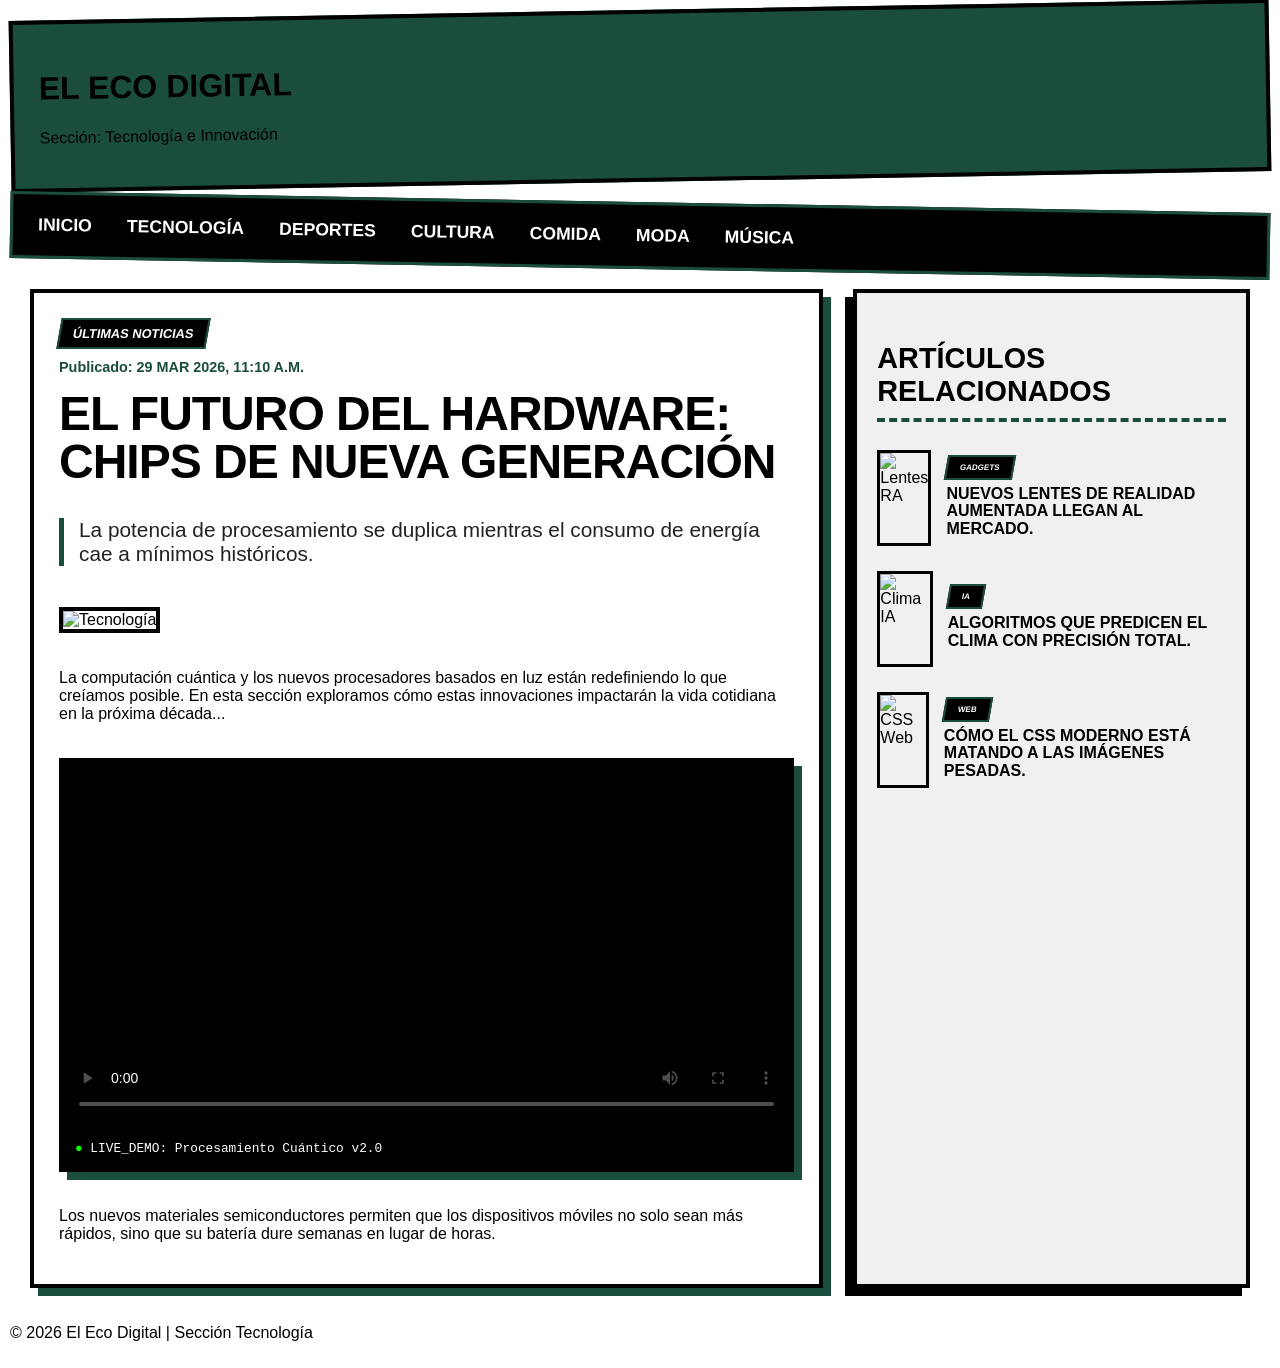
==== index.html @ 5f53d50e "Update index.html" ====
<!DOCTYPE html>
<html lang="es">
<head>
    <meta charset="UTF-8">
    <title>Tecnología - El Eco Digital</title>
    <link rel="stylesheet" href="style.css">
</head>
<body>

    <header>
        <div class="menu-toggle" id="mobile-menu">
            <span></span>
            <span></span>
            <span></span>
        </div>
        <h1>EL ECO DIGITAL</h1>
        <p>Sección: Tecnología e Innovación</p>
    </header>

    <nav id="nav-menu">
       <a href="index.html">Inicio</a>
       <a href="tecnologia.html">Tecnología</a>
       <a href="deportes.html">Deportes</a>
       <a href="cultura.html">Cultura</a> 
       <a href="comida.html">Comida</a>
       <a href="moda.html">Moda</a>
       <a href="musica.html">Música</a>
    </nav>

    <div class="main-container">
        <main class="noticia-principal">
            <span class="tag">Últimas Noticias</span>
            <p style="color: #1B4D3E; font-weight: bold; font-size: 0.9rem; margin-top: 10px;">Publicado: 29 MAR 2026, 11:10 A.M.</p>
            
            <h1>El futuro del Hardware: Chips de nueva generación</h1>
            <p class="subtitulo">La potencia de procesamiento se duplica mientras el consumo de energía cae a mínimos históricos.</p>
            
            <img src="https://ecosistemastartup.com/wp-content/uploads/2026/03/chips-ia-2026-samsung-nvidia-amd-scaled.jpg" alt="Tecnología" style="width: 100%; border-radius: 0px; margin: 20px 0; border: 4px solid #000;">
            
            <p>La computación cuántica y los nuevos procesadores basados en luz están redefiniendo lo que creíamos posible. En esta sección exploramos cómo estas innovaciones impactarán la vida cotidiana en la próxima década...</p>

            <div class="video-vandal" style="margin: 35px 0; border: 4px solid #000; background: #000; box-shadow: 8px 8px 0px #1B4D3E;">
                <video width="100%" controls poster="https://img.freepik.com/fotos-premium/fondo-tecnologia-futurista-microchip-ia-procesador-central-ia-generativa_1022452-16345.jpg">
                    <source src="https://www.w3schools.com/html/mov_bbb.mp4" type="video/mp4">
                    Tu navegador no soporta el video.
                </video>
                <div style="padding: 12px; background: #000; color: #fff; font-family: 'Courier New', monospace; font-size: 0.8rem;">
                    <span style="color: #00ff00;">●</span> LIVE_DEMO: Procesamiento Cuántico v2.0
                </div>
            </div>

            <p>Los nuevos materiales semiconductores permiten que los dispositivos móviles no solo sean más rápidos, sino que su batería dure semanas en lugar de horas.</p>
        </main>

        <aside class="relacionados">
           <h3>Artículos relacionados</h3>
    
           <a href="lentes.html" class="mini-noticia-link">
               <div class="mini-noticia">
                   <img src="https://revistamercado.do/wp-content/uploads/2024/09/gafas-de-realidad-aumentada-meta-orion.jpg" alt="Lentes RA">
                   <div>
                      <span class="tag" style="font-size: 0.5rem;">Gadgets</span>
                      <p class="titulo-relacionado">Nuevos lentes de realidad aumentada llegan al mercado.</p>
                   </div>
               </div>
            </a>

           <a href="clima.html" class="mini-noticia-link">
               <div class="mini-noticia">
                    <img src="https://wmo.int/sites/default/files/article_bulletin/featured_media/NWP_3.png" alt="Clima IA">
                    <div>
                        <span class="tag" style="font-size: 0.5rem;">IA</span>
                        <p class="titulo-relacionado">Algoritmos que predicen el clima con precisión total.</p>
                    </div>
               </div>
           </a>

           <a href="css-moderno.html" class="mini-noticia-link">
                <div class="mini-noticia">
                    <img src="https://kinsta.com/es/wp-content/uploads/sites/8/2021/10/optimize-css.jpeg" alt="CSS Web">
                    <div>
                      <span class="tag" style="font-size: 0.5rem;">Web</span>
                      <p class="titulo-relacionado">Cómo el CSS moderno está matando a las imágenes pesadas.</p>
                   </div>
               </div>
           </a>
        </aside>
    </div>

    <footer>
        <p>&copy; 2026 El Eco Digital | Sección Tecnología</p>
    </footer>

    <script>
        const menuToggle = document.getElementById('mobile-menu');
        const navMenu = document.getElementById('nav-menu');

        menuToggle.addEventListener('click', () => {
            navMenu.classList.toggle('active');
        });
    </script>

</body>
</html>
---- style.css ----
html {
    scroll-behavior: smooth;
}

/* Estilo General - VANDAL RANDOM */
body {
    background-color: #ffffff; 
    color: #000000; 
    font-family: 'Impact', 'Arial Black', sans-serif; /* Cambio de fuente a una más urbana */
    margin: 0;
    padding: 10px;
}

/* Encabezado y Navegación */
header {
    background-color: #1B4D3E; /* Fondo verde para contraste masivo */
    border: 4px solid #000000; /* Bordes gruesos estilo cómic/vandal */
    padding: 25px;
    text-align: left;
    transform: rotate(-1deg); /* Ligera inclinación 'random' */
    margin-bottom: 20px;
}

nav {
    background-color: #000000; /* Fondo negro */
    display: flex;
    flex-wrap: wrap;
    gap: 15px;
    padding: 15px;
    border: 3px solid #1B4D3E;
    transform: rotate(1deg); /* Inclinación opuesta */
}

nav a {
    color: #ffffff; 
    text-decoration: none;
    font-weight: 900;
    font-size: 1.1rem;
    text-transform: uppercase;
    padding: 5px 10px;
    transition: all 0.2s ease;
}

nav a:hover {
    color: #000000; 
    background-color: #ffffff; /* Efecto invertido agresivo */
}

/* Etiquetas de categoría - Estilo Sticker */
.tag {
    background-color: #000000; 
    color: #ffffff; 
    padding: 6px 12px;
    font-weight: bold;
    font-size: 0.8rem;
    border: 2px solid #1B4D3E;
    border-radius: 0px; /* Esquinas rectas y rudas */
    text-transform: uppercase;
    display: inline-block;
    transform: skewX(-10deg); /* Efecto de velocidad/diseño gaming */
}

/* Diseño de la Noticia Principal */
.main-container {
    display: grid;
    grid-template-columns: 2fr 1fr;
    gap: 30px;
    padding: 20px;
}

.noticia-principal {
    border: 4px solid #000000;
    padding: 25px;
    background: #ffffff;
    box-shadow: 8px 8px 0px #1B4D3E; /* Sombra sólida bloque sin difuminar */
}

.noticia-principal h1 {
    font-size: 3rem;
    margin-top: 15px;
    color: #000000;
    text-transform: uppercase;
    line-height: 1;
    letter-spacing: -1px;
}

.subtitulo {
    font-family: 'Segoe UI', sans-serif; /* Mantener legible el texto largo */
    color: #222222; 
    font-size: 1.3rem;
    border-left: 5px solid #1B4D3E;
    padding-left: 15px;
}

/* Artículos relacionados (Barra lateral) */
.relacionados {
    background: #f0f0f0;
    border: 4px solid #000000;
    padding: 20px;
    box-shadow: -8px 8px 0px #000000;
}

.relacionados h3 {
    border-bottom: 4px dashed #1B4D3E; /* Línea discontinua rebelde */
    padding-bottom: 10px;
    color: #000000;
    font-size: 1.8rem;
    text-transform: uppercase;
}

.mini-noticia {
    display: flex;
    gap: 15px;
    margin-bottom: 25px;
    align-items: center;
}

.mini-noticia img {
    width: 90px;
    height: 90px;
    object-fit: cover;
    border: 3px solid #000000;
    border-radius: 0px;
}

/* Quitar el estilo de enlace predeterminado */
.mini-noticia-link {
    text-decoration: none;
    color: inherit;
    display: block;
    transition: transform 0.2s;
}

/* Efecto al pasar el mouse (Hover) */
.mini-noticia-link:hover {
    background-color: #1B4D3E; 
    color: #ffffff; /* El bloque cambia a verde con texto blanco */
    transform: scale(1.02) cubic-bezier(0.175, 0.885, 0.32, 1.275);
}

.mini-noticia-link:hover .titulo-relacionado {
    color: #ffffff; 
}

.titulo-relacionado {
    font-size: 1rem;
    margin: 5px 0;
    font-weight: bold;
    line-height: 1.1;
    color: #000000;
    text-transform: uppercase;
}
/* --- ESTILO DEL BOTÓN (Añadir fuera del media query para que exista el estilo) --- */
.menu-toggle {
    display: none; /* Oculto en escritorio */
    flex-direction: column;
    width: 35px;
    cursor: pointer;
    margin-bottom: 15px;
    z-index: 1000;
}

.menu-toggle span {
    background-color: #ffffff;
    height: 5px;
    margin: 3px 0;
    border: 2px solid #000000;
    display: block;
}

/* --- DISEÑO RESPONSIVO - IMPACTO MÁXIMO EN MÓVILES --- */
@media (max-width: 768px) {
    body {
        padding: 5px;
    }

    /* MOSTRAR BOTÓN HAMBURGUESA */
    .menu-toggle {
        display: flex;
    }

    .main-container {
        display: flex;
        flex-direction: column;
        gap: 40px;
        padding: 5px;
    }
    
    .noticia-principal {
        margin-bottom: 0px; 
        padding: 15px;
    }

    .noticia-principal h1 {
        font-size: 3.5rem;
        line-height: 0.9;
        word-break: break-word;
    }

    .subtitulo {
        font-size: 1.5rem;
    }

    /* RESET DE TRANSFORMACIONES Y SOMBRAS */
    header, .noticia-principal, .relacionados {
        transform: none !important; 
        box-shadow: 6px 6px 0px #000000;
    }

    /* LÓGICA DEL MENÚ DESPLEGABLE */
    nav {
        display: none; /* Oculto por defecto en móvil */
        flex-direction: column; /* Lista vertical */
        background-color: #000000;
        padding: 15px;
        border: 4px solid #1B4D3E;
        transform: none !important;
        width: 100%;
        box-sizing: border-box;
    }

    /* ESTADO ABIERTO (Se activa con JS) */
    nav.active {
        display: flex;
        margin-bottom: 20px;
        animation: vandalSlide 0.3s ease-out;
    }

    nav a {
        font-size: 1.4rem; /* Más grande para el dedo */
        padding: 12px;
        border-bottom: 2px dashed #1B4D3E;
        text-align: left;
    }

    nav a:last-child {
        border-bottom: none;
    }

    /* AJUSTES BARRA LATERAL */
    .relacionados {
        padding: 15px;
    }

    .relacionados h3 {
        font-size: 2.2rem;
    }

    .mini-noticia {
        gap: 10px;
        margin-bottom: 20px;
    }

    .titulo-relacionado {
        font-size: 1.2rem;
    }
}

/* Animación de entrada ruda */
@keyframes vandalSlide {
    from { opacity: 0; transform: translateY(-10px); }
    to { opacity: 1; transform: translateY(0); }
}
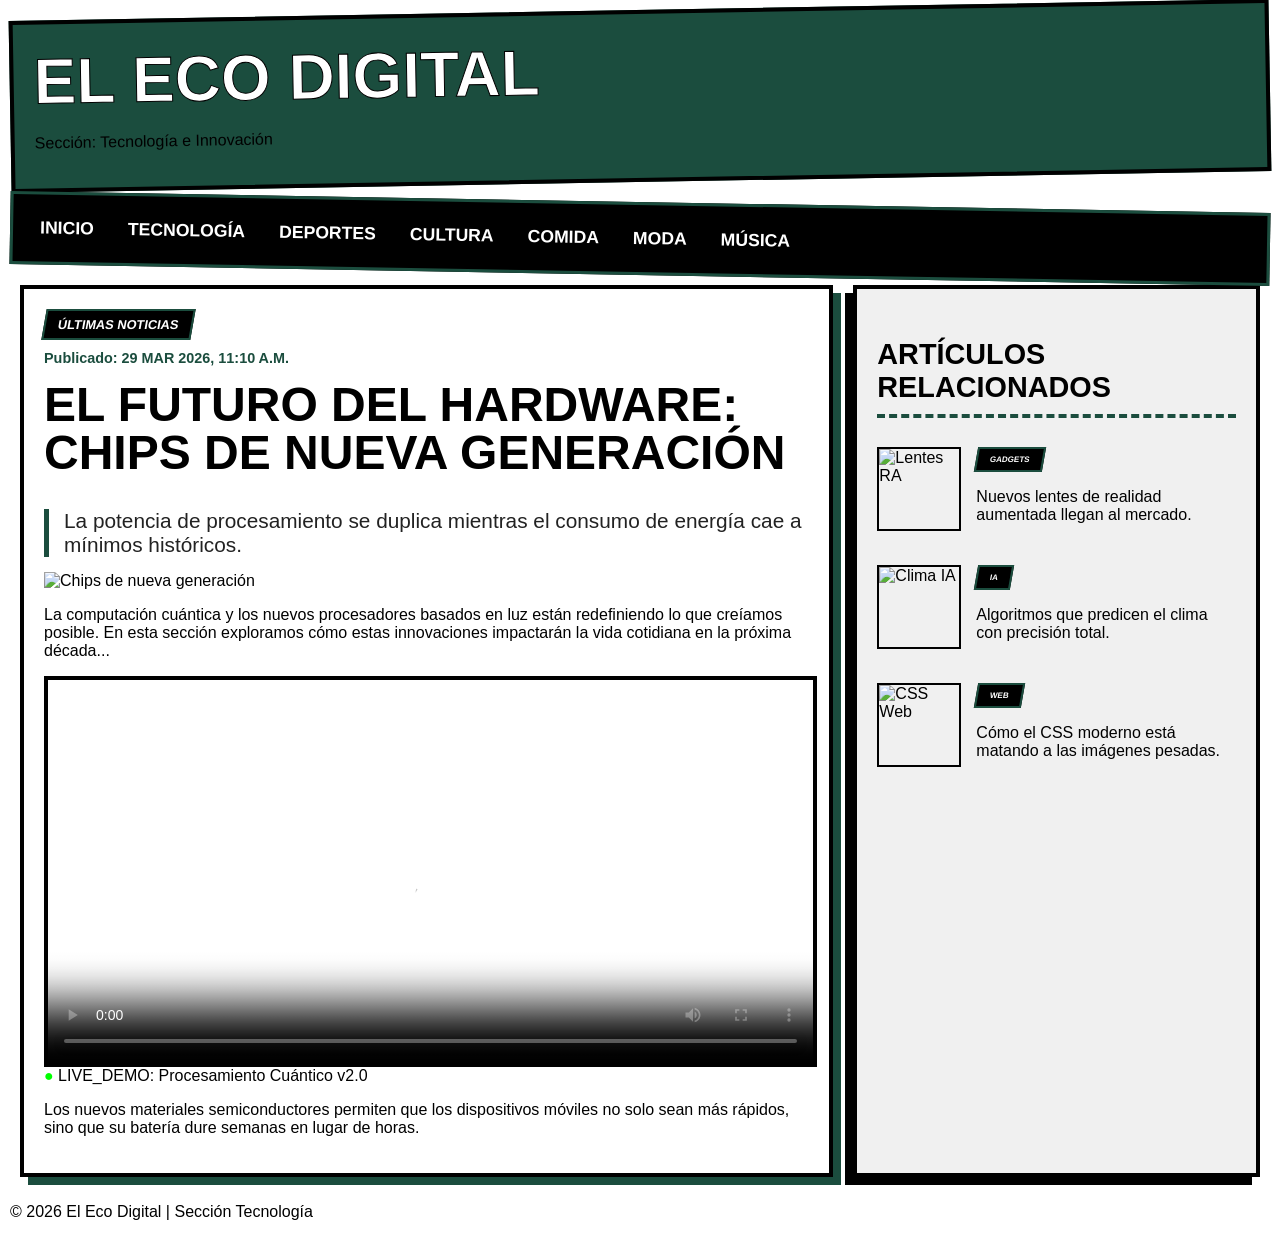
==== commit 867b0d01: "Update index.html" ====
--- a/index.html
+++ b/index.html
@@ -2,19 +2,20 @@
 <html lang="es">
 <head>
     <meta charset="UTF-8">
+    <meta name="viewport" content="width=device-width, initial-scale=1.0">
     <title>Tecnología - El Eco Digital</title>
     <link rel="stylesheet" href="style.css">
 </head>
 <body>
 
     <header>
-        <div class="menu-toggle" id="mobile-menu">
+        <button class="menu-toggle" id="mobile-menu" aria-label="Abrir menú">
             <span></span>
             <span></span>
             <span></span>
-        </div>
+        </button>
         <h1>EL ECO DIGITAL</h1>
-        <p>Sección: Tecnología e Innovación</p>
+        <p class="seccion-texto">Sección: Tecnología e Innovación</p>
     </header>
 
     <nav id="nav-menu">
@@ -35,16 +36,16 @@
             <h1>El futuro del Hardware: Chips de nueva generación</h1>
             <p class="subtitulo">La potencia de procesamiento se duplica mientras el consumo de energía cae a mínimos históricos.</p>
             
-            <img src="https://ecosistemastartup.com/wp-content/uploads/2026/03/chips-ia-2026-samsung-nvidia-amd-scaled.jpg" alt="Tecnología" style="width: 100%; border-radius: 0px; margin: 20px 0; border: 4px solid #000;">
+            <img src="https://ecosistemastartup.com/wp-content/uploads/2026/03/chips-ia-2026-samsung-nvidia-amd-scaled.jpg" alt="Chips de nueva generación" class="img-noticia">
             
             <p>La computación cuántica y los nuevos procesadores basados en luz están redefiniendo lo que creíamos posible. En esta sección exploramos cómo estas innovaciones impactarán la vida cotidiana en la próxima década...</p>
 
-            <div class="video-vandal" style="margin: 35px 0; border: 4px solid #000; background: #000; box-shadow: 8px 8px 0px #1B4D3E;">
+            <div class="video-vandal">
                 <video width="100%" controls poster="https://img.freepik.com/fotos-premium/fondo-tecnologia-futurista-microchip-ia-procesador-central-ia-generativa_1022452-16345.jpg">
                     <source src="https://www.w3schools.com/html/mov_bbb.mp4" type="video/mp4">
                     Tu navegador no soporta el video.
                 </video>
-                <div style="padding: 12px; background: #000; color: #fff; font-family: 'Courier New', monospace; font-size: 0.8rem;">
+                <div class="video-footer">
                     <span style="color: #00ff00;">●</span> LIVE_DEMO: Procesamiento Cuántico v2.0
                 </div>
             </div>
@@ -95,8 +96,16 @@
         const menuToggle = document.getElementById('mobile-menu');
         const navMenu = document.getElementById('nav-menu');
 
-        menuToggle.addEventListener('click', () => {
+        menuToggle.addEventListener('click', (e) => {
             navMenu.classList.toggle('active');
+            e.stopPropagation(); // Evita que el clic se propague
+        });
+
+        // Cerrar menú al tocar cualquier otra parte de la pantalla
+        document.addEventListener('click', (e) => {
+            if (navMenu.classList.contains('active') && !navMenu.contains(e.target)) {
+                navMenu.classList.remove('active');
+            }
         });
     </script>
 
--- a/style.css
+++ b/style.css
@@ -1,34 +1,53 @@
+:root {
+    /* MODIFICA ESTOS VALORES PARA CAMBIAR EL TAMAÑO GENERAL */
+    --base-font-size: 16px;
+    --border-thickness: 4px;
+    --shadow-size: 8px;
+    --main-green: #1B4D3E;
+    --vandal-black: #000000;
+}
+
 html {
     scroll-behavior: smooth;
+    font-size: var(--base-font-size);
 }
 
 /* Estilo General - VANDAL RANDOM */
 body {
     background-color: #ffffff; 
-    color: #000000; 
-    font-family: 'Impact', 'Arial Black', sans-serif; /* Cambio de fuente a una más urbana */
+    color: var(--vandal-black); 
+    font-family: 'Impact', 'Arial Black', sans-serif;
     margin: 0;
     padding: 10px;
+    overflow-x: hidden; /* Evita scroll horizontal en celulares */
 }
 
 /* Encabezado y Navegación */
 header {
-    background-color: #1B4D3E; /* Fondo verde para contraste masivo */
-    border: 4px solid #000000; /* Bordes gruesos estilo cómic/vandal */
-    padding: 25px;
+    background-color: var(--main-green); 
+    border: var(--border-thickness) solid var(--vandal-black); 
+    padding: 20px;
     text-align: left;
-    transform: rotate(-1deg); /* Ligera inclinación 'random' */
+    transform: rotate(-1deg);
     margin-bottom: 20px;
 }
 
+header h1 {
+    font-size: clamp(2rem, 8vw, 4rem); /* Tamaño fluido: min 2rem, max 4rem */
+    margin: 0;
+    color: #fff;
+    -webkit-text-stroke: 1px var(--vandal-black);
+}
+
 nav {
-    background-color: #000000; /* Fondo negro */
+    background-color: var(--vandal-black); 
     display: flex;
     flex-wrap: wrap;
-    gap: 15px;
+    gap: 10px;
     padding: 15px;
-    border: 3px solid #1B4D3E;
-    transform: rotate(1deg); /* Inclinación opuesta */
+    border: 3px solid var(--main-green);
+    transform: rotate(1deg);
+    z-index: 100;
 }
 
 nav a {
@@ -37,73 +56,78 @@
     font-weight: 900;
     font-size: 1.1rem;
     text-transform: uppercase;
-    padding: 5px 10px;
+    padding: 8px 12px;
     transition: all 0.2s ease;
 }
 
 nav a:hover {
-    color: #000000; 
-    background-color: #ffffff; /* Efecto invertido agresivo */
+    color: var(--vandal-black); 
+    background-color: #ffffff;
 }
 
 /* Etiquetas de categoría - Estilo Sticker */
 .tag {
-    background-color: #000000; 
+    background-color: var(--vandal-black); 
     color: #ffffff; 
     padding: 6px 12px;
     font-weight: bold;
     font-size: 0.8rem;
-    border: 2px solid #1B4D3E;
-    border-radius: 0px; /* Esquinas rectas y rudas */
+    border: 2px solid var(--main-green);
     text-transform: uppercase;
     display: inline-block;
-    transform: skewX(-10deg); /* Efecto de velocidad/diseño gaming */
+    transform: skewX(-10deg);
 }
 
 /* Diseño de la Noticia Principal */
 .main-container {
     display: grid;
     grid-template-columns: 2fr 1fr;
-    gap: 30px;
+    gap: 20px;
+    padding: 10px;
+}
+
+.noticia-principal {
+    border: var(--border-thickness) solid var(--vandal-black);
     padding: 20px;
-}
-
-.noticia-principal {
-    border: 4px solid #000000;
-    padding: 25px;
     background: #ffffff;
-    box-shadow: 8px 8px 0px #1B4D3E; /* Sombra sólida bloque sin difuminar */
+    box-shadow: var(--shadow-size) var(--shadow-size) 0px var(--main-green);
 }
 
 .noticia-principal h1 {
-    font-size: 3rem;
+    font-size: clamp(1.8rem, 6vw, 3rem);
     margin-top: 15px;
-    color: #000000;
-    text-transform: uppercase;
     line-height: 1;
-    letter-spacing: -1px;
+    text-transform: uppercase;
+}
+
+/* Ajuste para el VIDEO de la opción 1 */
+video {
+    width: 100%;
+    height: auto;
+    display: block;
+    border: var(--border-thickness) solid var(--vandal-black);
 }
 
 .subtitulo {
-    font-family: 'Segoe UI', sans-serif; /* Mantener legible el texto largo */
+    font-family: 'Segoe UI', sans-serif;
     color: #222222; 
-    font-size: 1.3rem;
-    border-left: 5px solid #1B4D3E;
+    font-size: clamp(1rem, 4vw, 1.3rem);
+    border-left: 5px solid var(--main-green);
     padding-left: 15px;
+    margin: 15px 0;
 }
 
 /* Artículos relacionados (Barra lateral) */
 .relacionados {
     background: #f0f0f0;
-    border: 4px solid #000000;
+    border: var(--border-thickness) solid var(--vandal-black);
     padding: 20px;
-    box-shadow: -8px 8px 0px #000000;
+    box-shadow: calc(var(--shadow-size) * -1) var(--shadow-size) 0px var(--vandal-black);
 }
 
 .relacionados h3 {
-    border-bottom: 4px dashed #1B4D3E; /* Línea discontinua rebelde */
+    border-bottom: 4px dashed var(--main-green);
     padding-bottom: 10px;
-    color: #000000;
     font-size: 1.8rem;
     text-transform: uppercase;
 }
@@ -112,18 +136,16 @@
     display: flex;
     gap: 15px;
     margin-bottom: 25px;
-    align-items: center;
 }
 
 .mini-noticia img {
-    width: 90px;
-    height: 90px;
+    width: 80px;
+    height: 80px;
     object-fit: cover;
-    border: 3px solid #000000;
-    border-radius: 0px;
-}
-
-/* Quitar el estilo de enlace predeterminado */
+    border: 2px solid var(--vandal-black);
+    flex-shrink: 0;
+}
+
 .mini-noticia-link {
     text-decoration: none;
     color: inherit;
@@ -131,128 +153,69 @@
     transition: transform 0.2s;
 }
 
-/* Efecto al pasar el mouse (Hover) */
 .mini-noticia-link:hover {
-    background-color: #1B4D3E; 
-    color: #ffffff; /* El bloque cambia a verde con texto blanco */
-    transform: scale(1.02) cubic-bezier(0.175, 0.885, 0.32, 1.275);
-}
-
-.mini-noticia-link:hover .titulo-relacionado {
-    color: #ffffff; 
-}
-
-.titulo-relacionado {
-    font-size: 1rem;
-    margin: 5px 0;
-    font-weight: bold;
-    line-height: 1.1;
-    color: #000000;
-    text-transform: uppercase;
-}
-/* --- ESTILO DEL BOTÓN (Añadir fuera del media query para que exista el estilo) --- */
+    background-color: var(--main-green); 
+    color: #ffffff;
+    transform: scale(1.02);
+}
+
+/* --- ESTILO DEL BOTÓN HAMBURGUESA --- */
 .menu-toggle {
-    display: none; /* Oculto en escritorio */
+    display: none;
     flex-direction: column;
     width: 35px;
     cursor: pointer;
-    margin-bottom: 15px;
-    z-index: 1000;
+    background: none;
+    border: none;
+    padding: 0;
 }
 
 .menu-toggle span {
     background-color: #ffffff;
     height: 5px;
     margin: 3px 0;
-    border: 2px solid #000000;
+    border: 1px solid var(--vandal-black);
     display: block;
-}
-
-/* --- DISEÑO RESPONSIVO - IMPACTO MÁXIMO EN MÓVILES --- */
+    width: 100%;
+}
+
+/* --- DISEÑO RESPONSIVO (MÓVILES) --- */
 @media (max-width: 768px) {
-    body {
-        padding: 5px;
-    }
-
-    /* MOSTRAR BOTÓN HAMBURGUESA */
+    .main-container {
+        grid-template-columns: 1fr; /* Una sola columna en móvil */
+    }
+
     .menu-toggle {
         display: flex;
     }
 
-    .main-container {
-        display: flex;
+    /* Ocultar menú normal y preparar para desplegable */
+    nav {
+        display: none;
         flex-direction: column;
-        gap: 40px;
-        padding: 5px;
-    }
-    
-    .noticia-principal {
-        margin-bottom: 0px; 
-        padding: 15px;
-    }
-
-    .noticia-principal h1 {
-        font-size: 3.5rem;
-        line-height: 0.9;
-        word-break: break-word;
-    }
-
-    .subtitulo {
-        font-size: 1.5rem;
-    }
-
-    /* RESET DE TRANSFORMACIONES Y SOMBRAS */
-    header, .noticia-principal, .relacionados {
-        transform: none !important; 
-        box-shadow: 6px 6px 0px #000000;
-    }
-
-    /* LÓGICA DEL MENÚ DESPLEGABLE */
-    nav {
-        display: none; /* Oculto por defecto en móvil */
-        flex-direction: column; /* Lista vertical */
-        background-color: #000000;
-        padding: 15px;
-        border: 4px solid #1B4D3E;
-        transform: none !important;
         width: 100%;
-        box-sizing: border-box;
-    }
-
-    /* ESTADO ABIERTO (Se activa con JS) */
+        position: relative;
+        transform: none; /* Quitamos inclinación para que no se corte en móvil */
+        margin-top: 10px;
+    }
+
     nav.active {
         display: flex;
-        margin-bottom: 20px;
-        animation: vandalSlide 0.3s ease-out;
-    }
-
-    nav a {
-        font-size: 1.4rem; /* Más grande para el dedo */
-        padding: 12px;
-        border-bottom: 2px dashed #1B4D3E;
-        text-align: left;
-    }
-
-    nav a:last-child {
-        border-bottom: none;
-    }
-
-    /* AJUSTES BARRA LATERAL */
+    }
+
+    header {
+        transform: none;
+        padding: 15px;
+    }
+
+    .noticia-principal {
+        box-shadow: 5px 5px 0px var(--main-green); /* Sombra más pequeña en móvil */
+        padding: 15px;
+    }
+
     .relacionados {
-        padding: 15px;
-    }
-
-    .relacionados h3 {
-        font-size: 2.2rem;
-    }
-
-    .mini-noticia {
-        gap: 10px;
-        margin-bottom: 20px;
-    }
-
-    .titulo-relacionado {
-        font-size: 1.2rem;
+        transform: none;
+        box-shadow: 5px 5px 0px var(--vandal-black);
     }
 }
 
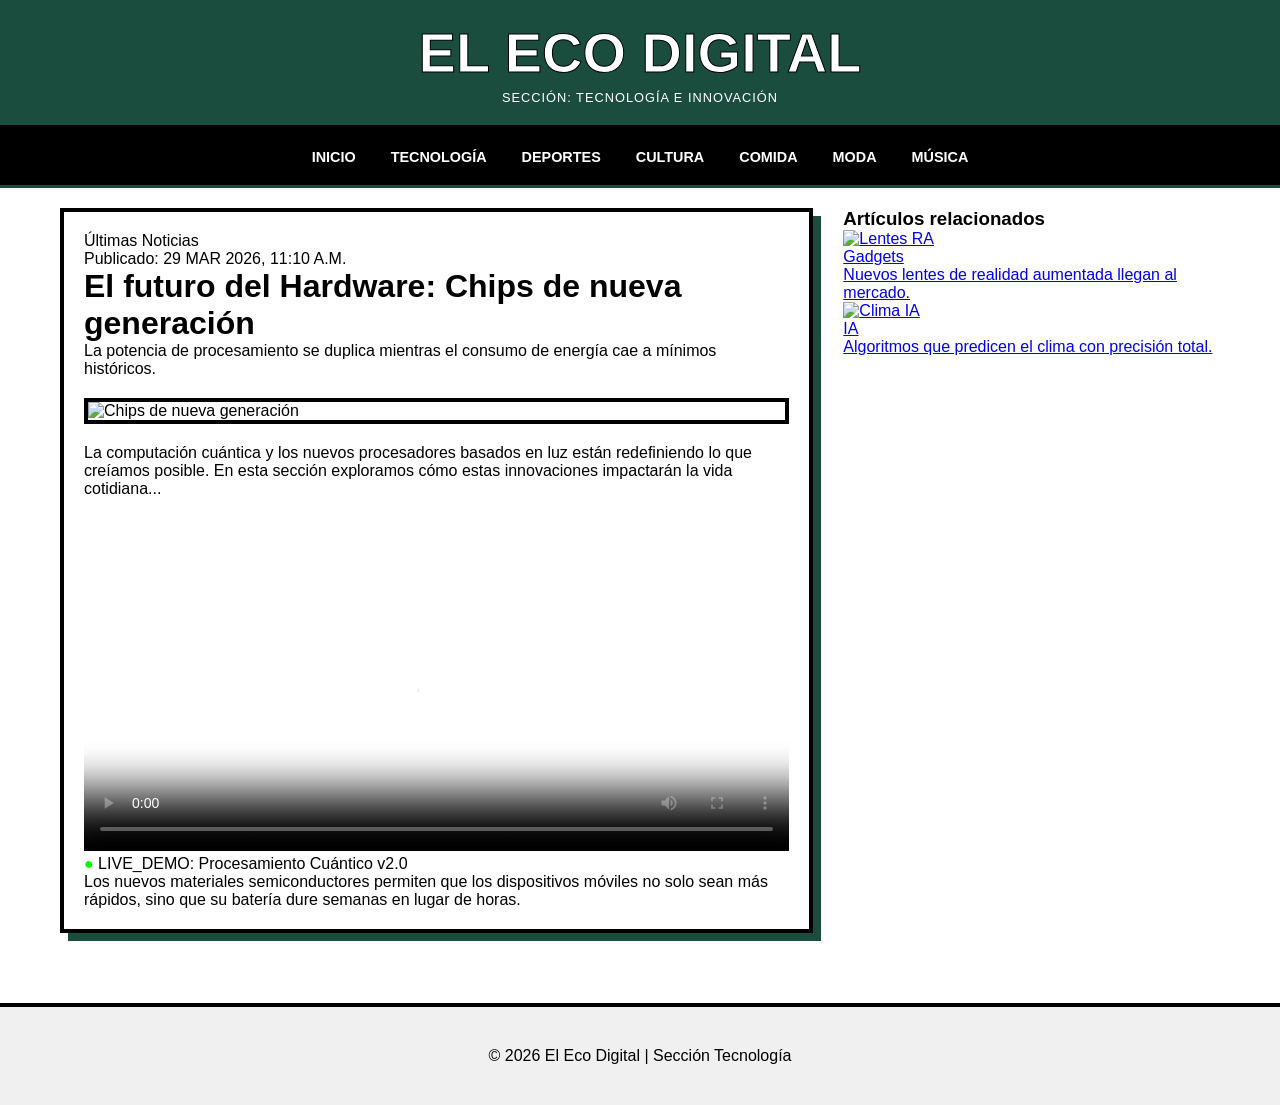
==== commit 2abed70c: "Update index.html" ====
--- a/index.html
+++ b/index.html
@@ -2,7 +2,7 @@
 <html lang="es">
 <head>
     <meta charset="UTF-8">
-    <meta name="viewport" content="width=device-width, initial-scale=1.0">
+    <meta name="viewport" content="width=device-width, initial-scale=1.0, maximum-scale=5.0">
     <title>Tecnología - El Eco Digital</title>
     <link rel="stylesheet" href="style.css">
 </head>
@@ -31,26 +31,28 @@
     <div class="main-container">
         <main class="noticia-principal">
             <span class="tag">Últimas Noticias</span>
-            <p style="color: #1B4D3E; font-weight: bold; font-size: 0.9rem; margin-top: 10px;">Publicado: 29 MAR 2026, 11:10 A.M.</p>
+            <p class="fecha-publicacion">Publicado: 29 MAR 2026, 11:10 A.M.</p>
             
             <h1>El futuro del Hardware: Chips de nueva generación</h1>
             <p class="subtitulo">La potencia de procesamiento se duplica mientras el consumo de energía cae a mínimos históricos.</p>
             
             <img src="https://ecosistemastartup.com/wp-content/uploads/2026/03/chips-ia-2026-samsung-nvidia-amd-scaled.jpg" alt="Chips de nueva generación" class="img-noticia">
             
-            <p>La computación cuántica y los nuevos procesadores basados en luz están redefiniendo lo que creíamos posible. En esta sección exploramos cómo estas innovaciones impactarán la vida cotidiana en la próxima década...</p>
+            <div class="contenido-texto">
+                <p>La computación cuántica y los nuevos procesadores basados en luz están redefiniendo lo que creíamos posible. En esta sección exploramos cómo estas innovaciones impactarán la vida cotidiana...</p>
 
-            <div class="video-vandal">
-                <video width="100%" controls poster="https://img.freepik.com/fotos-premium/fondo-tecnologia-futurista-microchip-ia-procesador-central-ia-generativa_1022452-16345.jpg">
-                    <source src="https://www.w3schools.com/html/mov_bbb.mp4" type="video/mp4">
-                    Tu navegador no soporta el video.
-                </video>
-                <div class="video-footer">
-                    <span style="color: #00ff00;">●</span> LIVE_DEMO: Procesamiento Cuántico v2.0
+                <div class="video-vandal">
+                    <video width="100%" controls poster="https://img.freepik.com/fotos-premium/fondo-tecnologia-futurista-microchip-ia-procesador-central-ia-generativa_1022452-16345.jpg">
+                        <source src="https://www.w3schools.com/html/mov_bbb.mp4" type="video/mp4">
+                        Tu navegador no soporta el video.
+                    </video>
+                    <div class="video-footer">
+                        <span style="color: #00ff00;">●</span> LIVE_DEMO: Procesamiento Cuántico v2.0
+                    </div>
                 </div>
+
+                <p>Los nuevos materiales semiconductores permiten que los dispositivos móviles no solo sean más rápidos, sino que su batería dure semanas en lugar de horas.</p>
             </div>
-
-            <p>Los nuevos materiales semiconductores permiten que los dispositivos móviles no solo sean más rápidos, sino que su batería dure semanas en lugar de horas.</p>
         </main>
 
         <aside class="relacionados">
@@ -59,8 +61,8 @@
            <a href="lentes.html" class="mini-noticia-link">
                <div class="mini-noticia">
                    <img src="https://revistamercado.do/wp-content/uploads/2024/09/gafas-de-realidad-aumentada-meta-orion.jpg" alt="Lentes RA">
-                   <div>
-                      <span class="tag" style="font-size: 0.5rem;">Gadgets</span>
+                   <div class="mini-info">
+                      <span class="tag-mini">Gadgets</span>
                       <p class="titulo-relacionado">Nuevos lentes de realidad aumentada llegan al mercado.</p>
                    </div>
                </div>
@@ -69,20 +71,10 @@
            <a href="clima.html" class="mini-noticia-link">
                <div class="mini-noticia">
                     <img src="https://wmo.int/sites/default/files/article_bulletin/featured_media/NWP_3.png" alt="Clima IA">
-                    <div>
-                        <span class="tag" style="font-size: 0.5rem;">IA</span>
+                    <div class="mini-info">
+                        <span class="tag-mini">IA</span>
                         <p class="titulo-relacionado">Algoritmos que predicen el clima con precisión total.</p>
                     </div>
-               </div>
-           </a>
-
-           <a href="css-moderno.html" class="mini-noticia-link">
-                <div class="mini-noticia">
-                    <img src="https://kinsta.com/es/wp-content/uploads/sites/8/2021/10/optimize-css.jpeg" alt="CSS Web">
-                    <div>
-                      <span class="tag" style="font-size: 0.5rem;">Web</span>
-                      <p class="titulo-relacionado">Cómo el CSS moderno está matando a las imágenes pesadas.</p>
-                   </div>
                </div>
            </a>
         </aside>
@@ -98,16 +90,14 @@
 
         menuToggle.addEventListener('click', (e) => {
             navMenu.classList.toggle('active');
-            e.stopPropagation(); // Evita que el clic se propague
+            e.stopPropagation();
         });
 
-        // Cerrar menú al tocar cualquier otra parte de la pantalla
         document.addEventListener('click', (e) => {
             if (navMenu.classList.contains('active') && !navMenu.contains(e.target)) {
                 navMenu.classList.remove('active');
             }
         });
     </script>
-
 </body>
 </html>
--- a/style.css
+++ b/style.css
@@ -1,5 +1,4 @@
 :root {
-    /* MODIFICA ESTOS VALORES PARA CAMBIAR EL TAMAÑO GENERAL */
     --base-font-size: 16px;
     --border-thickness: 4px;
     --shadow-size: 8px;
@@ -7,46 +6,63 @@
     --vandal-black: #000000;
 }
 
+/* 1. RESET GLOBAL: Evita que el contenido se desborde */
+* {
+    box-sizing: border-box;
+    margin: 0;
+    padding: 0;
+}
+
 html {
     scroll-behavior: smooth;
     font-size: var(--base-font-size);
 }
 
-/* Estilo General - VANDAL RANDOM */
 body {
     background-color: #ffffff; 
     color: var(--vandal-black); 
     font-family: 'Impact', 'Arial Black', sans-serif;
-    margin: 0;
-    padding: 10px;
-    overflow-x: hidden; /* Evita scroll horizontal en celulares */
+    overflow-x: hidden; /* Prohibe el scroll horizontal (el "corte") */
+    width: 100%;
 }
 
-/* Encabezado y Navegación */
+/* 2. ENCABEZADO: Centrado y estable */
 header {
     background-color: var(--main-green); 
-    border: var(--border-thickness) solid var(--vandal-black); 
+    border-bottom: var(--border-thickness) solid var(--vandal-black); 
     padding: 20px;
-    text-align: left;
-    transform: rotate(-1deg);
-    margin-bottom: 20px;
+    position: relative;
+    z-index: 1001;
+    width: 100%;
 }
 
 header h1 {
-    font-size: clamp(2rem, 8vw, 4rem); /* Tamaño fluido: min 2rem, max 4rem */
-    margin: 0;
+    font-size: clamp(1.8rem, 7vw, 3.5rem); /* Ajuste de tamaño para móviles */
+    margin: 0 auto;
     color: #fff;
     -webkit-text-stroke: 1px var(--vandal-black);
+    text-align: center;
+    max-width: 85%; /* Deja espacio para el botón hamburguesa */
 }
 
+header p {
+    color: #fff;
+    margin: 5px 0 0 0;
+    text-align: center;
+    font-size: 0.8rem;
+    text-transform: uppercase;
+    letter-spacing: 1px;
+}
+
+/* 3. NAVEGACIÓN: Centrada en escritorio */
 nav {
     background-color: var(--vandal-black); 
     display: flex;
-    flex-wrap: wrap;
-    gap: 10px;
+    justify-content: center;
+    gap: 15px;
     padding: 15px;
-    border: 3px solid var(--main-green);
-    transform: rotate(1deg);
+    border-bottom: 3px solid var(--main-green);
+    position: relative;
     z-index: 100;
 }
 
@@ -54,36 +70,50 @@
     color: #ffffff; 
     text-decoration: none;
     font-weight: 900;
-    font-size: 1.1rem;
+    font-size: 0.9rem;
     text-transform: uppercase;
-    padding: 8px 12px;
-    transition: all 0.2s ease;
+    padding: 5px 10px;
+    transition: color 0.2s;
 }
 
 nav a:hover {
-    color: var(--vandal-black); 
-    background-color: #ffffff;
+    color: var(--main-green);
 }
 
-/* Etiquetas de categoría - Estilo Sticker */
-.tag {
-    background-color: var(--vandal-black); 
-    color: #ffffff; 
-    padding: 6px 12px;
-    font-weight: bold;
-    font-size: 0.8rem;
-    border: 2px solid var(--main-green);
-    text-transform: uppercase;
-    display: inline-block;
-    transform: skewX(-10deg);
+/* 4. BOTÓN HAMBURGUESA: Posición fija sin empujar el título */
+.menu-toggle {
+    display: none; /* Oculto en PC */
+    background: none;
+    border: none;
+    cursor: pointer;
+    position: absolute;
+    left: 15px;
+    top: 50%;
+    transform: translateY(-50%);
+    flex-direction: column;
+    justify-content: space-between;
+    width: 30px;
+    height: 22px;
+    z-index: 1002;
+    padding: 0;
 }
 
-/* Diseño de la Noticia Principal */
+.menu-toggle span {
+    background-color: #ffffff;
+    height: 4px;
+    width: 100%;
+    border: 1px solid var(--vandal-black);
+    display: block;
+}
+
+/* 5. CONTENEDOR PRINCIPAL: El secreto del centrado */
 .main-container {
     display: grid;
     grid-template-columns: 2fr 1fr;
-    gap: 20px;
-    padding: 10px;
+    gap: 30px;
+    padding: 20px;
+    max-width: 1200px; /* Ancho máximo para que no se estire infinito */
+    margin: 0 auto;    /* CENTRA TODO EL SITIO */
 }
 
 .noticia-principal {
@@ -91,137 +121,67 @@
     padding: 20px;
     background: #ffffff;
     box-shadow: var(--shadow-size) var(--shadow-size) 0px var(--main-green);
-}
-
-.noticia-principal h1 {
-    font-size: clamp(1.8rem, 6vw, 3rem);
-    margin-top: 15px;
-    line-height: 1;
-    text-transform: uppercase;
-}
-
-/* Ajuste para el VIDEO de la opción 1 */
-video {
-    width: 100%;
-    height: auto;
-    display: block;
-    border: var(--border-thickness) solid var(--vandal-black);
-}
-
-.subtitulo {
-    font-family: 'Segoe UI', sans-serif;
-    color: #222222; 
-    font-size: clamp(1rem, 4vw, 1.3rem);
-    border-left: 5px solid var(--main-green);
-    padding-left: 15px;
-    margin: 15px 0;
-}
-
-/* Artículos relacionados (Barra lateral) */
-.relacionados {
-    background: #f0f0f0;
-    border: var(--border-thickness) solid var(--vandal-black);
-    padding: 20px;
-    box-shadow: calc(var(--shadow-size) * -1) var(--shadow-size) 0px var(--vandal-black);
-}
-
-.relacionados h3 {
-    border-bottom: 4px dashed var(--main-green);
-    padding-bottom: 10px;
-    font-size: 1.8rem;
-    text-transform: uppercase;
-}
-
-.mini-noticia {
-    display: flex;
-    gap: 15px;
-    margin-bottom: 25px;
-}
-
-.mini-noticia img {
-    width: 80px;
-    height: 80px;
-    object-fit: cover;
-    border: 2px solid var(--vandal-black);
-    flex-shrink: 0;
-}
-
-.mini-noticia-link {
-    text-decoration: none;
-    color: inherit;
-    display: block;
-    transition: transform 0.2s;
-}
-
-.mini-noticia-link:hover {
-    background-color: var(--main-green); 
-    color: #ffffff;
-    transform: scale(1.02);
-}
-
-/* --- ESTILO DEL BOTÓN HAMBURGUESA --- */
-.menu-toggle {
-    display: none;
-    flex-direction: column;
-    width: 35px;
-    cursor: pointer;
-    background: none;
-    border: none;
-    padding: 0;
-}
-
-.menu-toggle span {
-    background-color: #ffffff;
-    height: 5px;
-    margin: 3px 0;
-    border: 1px solid var(--vandal-black);
-    display: block;
     width: 100%;
 }
 
-/* --- DISEÑO RESPONSIVO (MÓVILES) --- */
+.img-noticia {
+    width: 100%;
+    height: auto;
+    border: var(--border-thickness) solid var(--vandal-black);
+    margin: 20px 0;
+    display: block;
+}
+
+/* --- 6. DISEÑO RESPONSIVO (MÓVILES) --- */
 @media (max-width: 768px) {
     .main-container {
-        grid-template-columns: 1fr; /* Una sola columna en móvil */
+        grid-template-columns: 1fr; /* Una sola columna: noticia arriba, relacionados abajo */
+        padding: 15px;
     }
 
     .menu-toggle {
-        display: flex;
+        display: flex; /* Aparece el botón */
     }
 
-    /* Ocultar menú normal y preparar para desplegable */
     nav {
-        display: none;
+        display: none; /* Se oculta el menú horizontal */
         flex-direction: column;
+        position: absolute;
+        top: 100%; /* Aparece justo debajo del header verde */
+        left: 0;
         width: 100%;
-        position: relative;
-        transform: none; /* Quitamos inclinación para que no se corte en móvil */
-        margin-top: 10px;
+        padding: 20px;
+        box-shadow: 0px 10px 0px var(--main-green);
     }
 
     nav.active {
-        display: flex;
+        display: flex; /* Se muestra al hacer clic */
+        animation: vandalSlide 0.3s ease-out forwards;
     }
 
-    header {
-        transform: none;
-        padding: 15px;
-    }
-
-    .noticia-principal {
-        box-shadow: 5px 5px 0px var(--main-green); /* Sombra más pequeña en móvil */
-        padding: 15px;
+    .noticia-principal h1 {
+        font-size: 1.8rem; /* Tamaño manejable para celulares */
+        line-height: 1.1;
     }
 
     .relacionados {
-        transform: none;
-        box-shadow: 5px 5px 0px var(--vandal-black);
+        margin-top: 20px;
+        box-shadow: 6px 6px 0px var(--vandal-black);
+        width: 100%;
     }
 }
 
-/* Animación de entrada ruda */
+/* Animación de entrada para el menú móvil */
 @keyframes vandalSlide {
     from { opacity: 0; transform: translateY(-10px); }
     to { opacity: 1; transform: translateY(0); }
 }
 
+/* Ajustes para el footer */
+footer {
+    text-align: center;
+    padding: 40px 20px;
+    background: #f0f0f0;
+    border-top: var(--border-thickness) solid #000;
+    margin-top: 50px;
+}
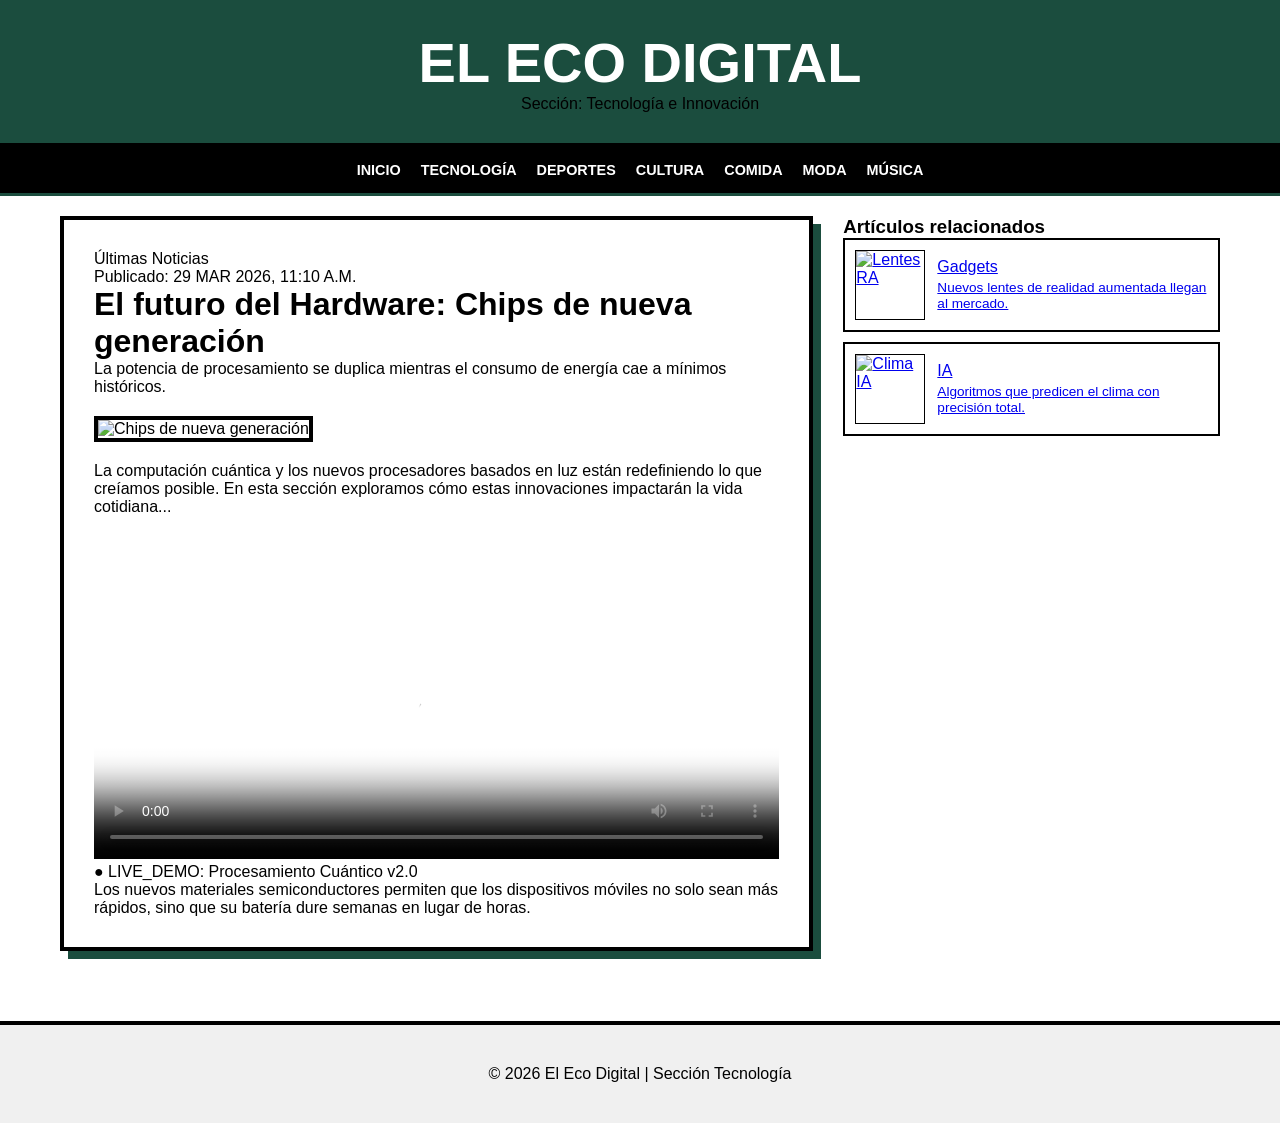
==== commit 964d95cd: "Update index.html" ====
--- a/index.html
+++ b/index.html
@@ -47,7 +47,7 @@
                         Tu navegador no soporta el video.
                     </video>
                     <div class="video-footer">
-                        <span style="color: #00ff00;">●</span> LIVE_DEMO: Procesamiento Cuántico v2.0
+                        <span class="live-dot">●</span> LIVE_DEMO: Procesamiento Cuántico v2.0
                     </div>
                 </div>
 
--- a/style.css
+++ b/style.css
@@ -6,73 +6,69 @@
     --vandal-black: #000000;
 }
 
-/* 1. RESET GLOBAL: Evita que el contenido se desborde */
+/* --- RESET Y BASE --- */
 * {
     box-sizing: border-box;
     margin: 0;
     padding: 0;
 }
 
-html {
-    scroll-behavior: smooth;
-    font-size: var(--base-font-size);
-}
-
 body {
-    background-color: #ffffff; 
-    color: var(--vandal-black); 
-    font-family: 'Impact', 'Arial Black', sans-serif;
-    overflow-x: hidden; /* Prohibe el scroll horizontal (el "corte") */
+    background-color: #ffffff;
+    font-family: 'Arial Black', 'Impact', sans-serif;
+    overflow-x: hidden;
     width: 100%;
 }
 
-/* 2. ENCABEZADO: Centrado y estable */
+/* --- HEADER Y NAVEGACIÓN (ESCRITORIO) --- */
 header {
-    background-color: var(--main-green); 
-    border-bottom: var(--border-thickness) solid var(--vandal-black); 
-    padding: 20px;
-    position: relative;
-    z-index: 1001;
-    width: 100%;
+    background-color: var(--main-green);
+    border-bottom: var(--border-thickness) solid var(--vandal-black);
+    padding: 30px 10px;
+    text-align: center;
 }
 
 header h1 {
-    font-size: clamp(1.8rem, 7vw, 3.5rem); /* Ajuste de tamaño para móviles */
-    margin: 0 auto;
+    font-size: 3.5rem;
     color: #fff;
-    -webkit-text-stroke: 1px var(--vandal-black);
-    text-align: center;
-    max-width: 85%; /* Deja espacio para el botón hamburguesa */
+    text-transform: uppercase;
 }
 
-header p {
-    color: #fff;
-    margin: 5px 0 0 0;
-    text-align: center;
-    font-size: 0.8rem;
-    text-transform: uppercase;
-    letter-spacing: 1px;
+/* EL BOTÓN HAMBURGUESA: Oculto por defecto en PC */
+.menu-toggle {
+    display: none; 
+    background: none;
+    border: none;
+    cursor: pointer;
+    flex-direction: column;
+    gap: 5px;
+    width: 35px;
+    z-index: 1002;
 }
 
-/* 3. NAVEGACIÓN: Centrada en escritorio */
+.menu-toggle span {
+    background-color: #ffffff;
+    height: 4px;
+    width: 100%;
+    border: 1px solid var(--vandal-black);
+}
+
+/* NAVEGACIÓN: Visible y horizontal en PC */
 nav {
-    background-color: var(--vandal-black); 
+    background-color: var(--vandal-black);
     display: flex;
     justify-content: center;
-    gap: 15px;
+    gap: 20px;
     padding: 15px;
     border-bottom: 3px solid var(--main-green);
-    position: relative;
-    z-index: 100;
 }
 
 nav a {
-    color: #ffffff; 
+    color: #ffffff;
     text-decoration: none;
     font-weight: 900;
+    text-transform: uppercase;
     font-size: 0.9rem;
-    text-transform: uppercase;
-    padding: 5px 10px;
     transition: color 0.2s;
 }
 
@@ -80,94 +76,108 @@
     color: var(--main-green);
 }
 
-/* 4. BOTÓN HAMBURGUESA: Posición fija sin empujar el título */
-.menu-toggle {
-    display: none; /* Oculto en PC */
-    background: none;
-    border: none;
-    cursor: pointer;
-    position: absolute;
-    left: 15px;
-    top: 50%;
-    transform: translateY(-50%);
-    flex-direction: column;
-    justify-content: space-between;
-    width: 30px;
-    height: 22px;
-    z-index: 1002;
-    padding: 0;
-}
-
-.menu-toggle span {
-    background-color: #ffffff;
-    height: 4px;
-    width: 100%;
-    border: 1px solid var(--vandal-black);
-    display: block;
-}
-
-/* 5. CONTENEDOR PRINCIPAL: El secreto del centrado */
+/* --- CONTENEDOR DE CONTENIDO --- */
 .main-container {
     display: grid;
     grid-template-columns: 2fr 1fr;
     gap: 30px;
     padding: 20px;
-    max-width: 1200px; /* Ancho máximo para que no se estire infinito */
-    margin: 0 auto;    /* CENTRA TODO EL SITIO */
+    max-width: 1200px;
+    margin: 0 auto;
 }
 
 .noticia-principal {
     border: var(--border-thickness) solid var(--vandal-black);
-    padding: 20px;
-    background: #ffffff;
+    padding: 30px;
+    background: #fff;
     box-shadow: var(--shadow-size) var(--shadow-size) 0px var(--main-green);
-    width: 100%;
 }
 
 .img-noticia {
     width: 100%;
-    height: auto;
     border: var(--border-thickness) solid var(--vandal-black);
     margin: 20px 0;
-    display: block;
 }
 
-/* --- 6. DISEÑO RESPONSIVO (MÓVILES) --- */
+/* Estilo para las cajas de noticias relacionadas */
+.mini-noticia {
+    display: flex;
+    gap: 12px;
+    border: 2px solid var(--vandal-black);
+    padding: 10px;
+    background: #fff;
+    margin-bottom: 10px;
+    align-items: center; /* Centra el contenido verticalmente */
+}
+
+.mini-noticia img {
+    width: 70px;
+    height: 70px;
+    object-fit: cover;
+    border: 1px solid var(--vandal-black);
+    flex-shrink: 0; /* Evita que la imagen se aplaste en móviles */
+}
+
+.mini-info {
+    display: flex;
+    flex-direction: column;
+    gap: 4px;
+}
+
+/* Ajuste para el texto de relacionados */
+.titulo-relacionado {
+    font-size: 0.85rem;
+    line-height: 1.2;
+    margin: 0;
+}
+/* --- DISEÑO PARA CELULARES (MÁX 768PX) --- */
 @media (max-width: 768px) {
+    
+    /* Mostrar el botón de hamburguesa solo aquí */
+    .menu-toggle {
+        display: flex; 
+        position: absolute;
+        left: 15px;
+        top: 50%;
+        transform: translateY(-50%);
+    }
+
+    header h1 {
+        font-size: 1.8rem;
+    }
+
+    /* Ocultar el menú horizontal y convertirlo en desplegable */
+    nav {
+        display: none; /* Se oculta inicialmente */
+        flex-direction: column;
+        position: absolute;
+        top: 100%;
+        left: 0;
+        width: 100%;
+        gap: 0;
+        padding: 0;
+        z-index: 1000;
+    }
+
+    nav.active {
+        display: flex; /* Se muestra al dar click */
+    }
+
+    nav a {
+        padding: 15px;
+        border-bottom: 1px solid #222;
+        width: 100%;
+        text-align: center;
+    }
+
     .main-container {
-        grid-template-columns: 1fr; /* Una sola columna: noticia arriba, relacionados abajo */
+        grid-template-columns: 1fr; /* Una columna para que no se corte */
         padding: 15px;
     }
 
-    .menu-toggle {
-        display: flex; /* Aparece el botón */
-    }
-
-    nav {
-        display: none; /* Se oculta el menú horizontal */
-        flex-direction: column;
-        position: absolute;
-        top: 100%; /* Aparece justo debajo del header verde */
-        left: 0;
-        width: 100%;
-        padding: 20px;
-        box-shadow: 0px 10px 0px var(--main-green);
-    }
-
-    nav.active {
-        display: flex; /* Se muestra al hacer clic */
-        animation: vandalSlide 0.3s ease-out forwards;
-    }
-
-    .noticia-principal h1 {
-        font-size: 1.8rem; /* Tamaño manejable para celulares */
-        line-height: 1.1;
-    }
-
-    .relacionados {
-        margin-top: 20px;
-        box-shadow: 6px 6px 0px var(--vandal-black);
-        width: 100%;
+    .noticia-principal {
+        padding: 15px;
+        box-shadow: 4px 4px 0px var(--main-green);
     }
 }
 
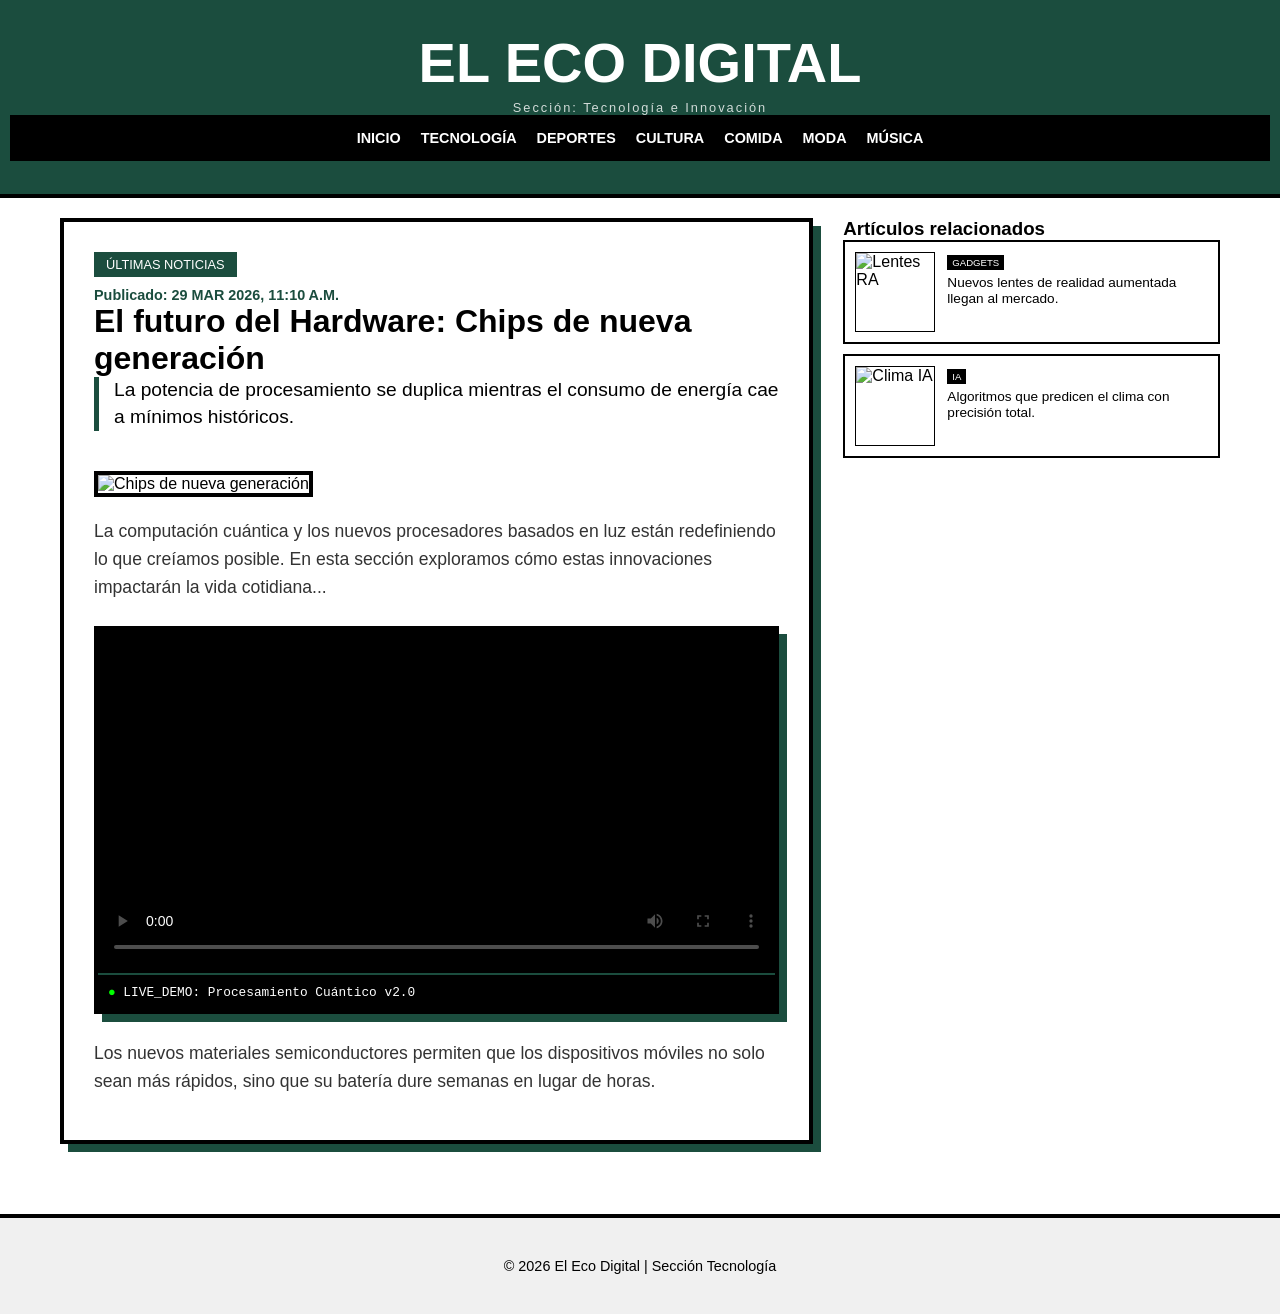
==== commit 1b5ca6fd: "Update index.html" ====
--- a/index.html
+++ b/index.html
@@ -16,17 +16,17 @@
         </button>
         <h1>EL ECO DIGITAL</h1>
         <p class="seccion-texto">Sección: Tecnología e Innovación</p>
+
+        <nav id="nav-menu">
+           <a href="index.html">Inicio</a>
+           <a href="tecnologia.html">Tecnología</a>
+           <a href="deportes.html">Deportes</a>
+           <a href="cultura.html">Cultura</a> 
+           <a href="comida.html">Comida</a>
+           <a href="moda.html">Moda</a>
+           <a href="musica.html">Música</a>
+        </nav>
     </header>
-
-    <nav id="nav-menu">
-       <a href="index.html">Inicio</a>
-       <a href="tecnologia.html">Tecnología</a>
-       <a href="deportes.html">Deportes</a>
-       <a href="cultura.html">Cultura</a> 
-       <a href="comida.html">Comida</a>
-       <a href="moda.html">Moda</a>
-       <a href="musica.html">Música</a>
-    </nav>
 
     <div class="main-container">
         <main class="noticia-principal">
--- a/style.css
+++ b/style.css
@@ -20,23 +20,32 @@
     width: 100%;
 }
 
-/* --- HEADER Y NAVEGACIÓN (ESCRITORIO) --- */
+/* --- HEADER Y NAVEGACIÓN --- */
 header {
     background-color: var(--main-green);
     border-bottom: var(--border-thickness) solid var(--vandal-black);
     padding: 30px 10px;
     text-align: center;
+    position: relative; /* Necesario para posicionar el botón hamburguesa */
 }
 
 header h1 {
-    font-size: 3.5rem;
+    font-size: clamp(1.8rem, 5vw, 3.5rem); /* Tamaño fluido */
     color: #fff;
     text-transform: uppercase;
 }
 
-/* EL BOTÓN HAMBURGUESA: Oculto por defecto en PC */
+.seccion-texto {
+    color: #fff;
+    font-size: 0.8rem;
+    letter-spacing: 2px;
+    margin-top: 5px;
+    opacity: 0.8;
+}
+
+/* MENÚ HAMBURGUESA: Solo para móviles */
 .menu-toggle {
-    display: none; 
+    display: none; /* Oculto en PC por defecto */
     background: none;
     border: none;
     cursor: pointer;
@@ -53,7 +62,7 @@
     border: 1px solid var(--vandal-black);
 }
 
-/* NAVEGACIÓN: Visible y horizontal en PC */
+/* NAVEGACIÓN PC (Horizontal) */
 nav {
     background-color: var(--vandal-black);
     display: flex;
@@ -76,7 +85,7 @@
     color: var(--main-green);
 }
 
-/* --- CONTENEDOR DE CONTENIDO --- */
+/* --- CONTENEDOR PRINCIPAL Y GRID --- */
 .main-container {
     display: grid;
     grid-template-columns: 2fr 1fr;
@@ -86,6 +95,7 @@
     margin: 0 auto;
 }
 
+/* --- ARTÍCULOS Y NOTICIAS --- */
 .noticia-principal {
     border: var(--border-thickness) solid var(--vandal-black);
     padding: 30px;
@@ -93,13 +103,123 @@
     box-shadow: var(--shadow-size) var(--shadow-size) 0px var(--main-green);
 }
 
+.noticia-cuerpo {
+    margin-bottom: 40px;
+}
+
+.noticia-secundaria {
+    margin-top: 40px;
+    border-top: 4px dashed var(--main-green);
+    padding-top: 25px;
+}
+
+.tag {
+    background-color: var(--main-green);
+    color: white;
+    padding: 5px 12px;
+    text-transform: uppercase;
+    font-size: 0.8rem;
+    display: inline-block;
+}
+
+.fecha-publicacion {
+    color: var(--main-green);
+    font-weight: bold;
+    font-size: 0.9rem;
+    margin-top: 10px;
+}
+
 .img-noticia {
     width: 100%;
+    height: auto;
+    object-fit: cover;
     border: var(--border-thickness) solid var(--vandal-black);
     margin: 20px 0;
 }
 
-/* Estilo para las cajas de noticias relacionadas */
+.subtitulo {
+    font-size: 1.2rem;
+    line-height: 1.4;
+    margin-bottom: 20px;
+    border-left: 5px solid var(--main-green);
+    padding-left: 15px;
+}
+
+.contenido-texto p {
+    font-family: 'Segoe UI', Tahoma, Geneva, Verdana, sans-serif;
+    font-weight: normal;
+    font-size: 1.1rem;
+    line-height: 1.6;
+    margin-bottom: 15px;
+    color: #333;
+}
+
+/* --- VIDEO ESTILO VANDAL --- */
+.video-vandal {
+    border: var(--border-thickness) solid var(--vandal-black);
+    background-color: var(--vandal-black);
+    margin: 25px 0;
+    box-shadow: var(--shadow-size) var(--shadow-size) 0px var(--main-green);
+}
+
+.video-footer {
+    background-color: var(--vandal-black);
+    color: #ffffff;
+    padding: 10px;
+    font-family: 'Courier New', monospace;
+    font-size: 0.8rem;
+    border-top: 2px solid var(--main-green);
+}
+
+.live-dot {
+    color: #00ff00;
+    animation: blink 1s infinite;
+}
+
+@keyframes blink { 0%, 100% { opacity: 1; } 50% { opacity: 0; } }
+
+/* --- AGENDA Y MARCADORES --- */
+.agenda-vandal {
+    margin-top: 40px;
+    background: #f0f0f0;
+    padding: 20px;
+    border: var(--border-thickness) solid #000;
+    box-shadow: var(--shadow-size) var(--shadow-size) 0px var(--main-green);
+}
+
+.agenda-vandal h3 {
+    text-transform: uppercase;
+    margin-bottom: 15px;
+    font-size: 1.8rem;
+    border-bottom: 2px solid #000;
+}
+
+.lista-marcadores, .lista-populares {
+    list-style: none;
+}
+
+.lista-marcadores li {
+    background: #fff;
+    border-left: 5px solid var(--main-green);
+    margin-bottom: 10px;
+    padding: 12px;
+    font-weight: bold;
+    display: flex;
+    align-items: center;
+    border-bottom: 1px solid #ddd;
+}
+
+.lista-marcadores li::before {
+    content: '⚡';
+    margin-right: 10px;
+}
+
+/* --- BARRA LATERAL (RELACIONADOS) --- */
+.mini-noticia-link {
+    text-decoration: none;
+    color: inherit;
+}
+
 .mini-noticia {
     display: flex;
     gap: 12px;
@@ -107,91 +227,120 @@
     padding: 10px;
     background: #fff;
     margin-bottom: 10px;
-    align-items: center; /* Centra el contenido verticalmente */
+    transition: transform 0.2s;
+}
+
+.mini-noticia:hover {
+    transform: translateX(5px);
+    border-color: var(--main-green);
 }
 
 .mini-noticia img {
-    width: 70px;
-    height: 70px;
+    width: 80px;
+    height: 80px;
     object-fit: cover;
     border: 1px solid var(--vandal-black);
-    flex-shrink: 0; /* Evita que la imagen se aplaste en móviles */
-}
-
-.mini-info {
-    display: flex;
-    flex-direction: column;
-    gap: 4px;
-}
-
-/* Ajuste para el texto de relacionados */
+    flex-shrink: 0;
+}
+
+.tag-mini {
+    font-size: 0.6rem;
+    background: #000;
+    color: #fff;
+    padding: 2px 5px;
+    text-transform: uppercase;
+    display: inline-block;
+}
+
 .titulo-relacionado {
     font-size: 0.85rem;
     line-height: 1.2;
-    margin: 0;
-}
-/* --- DISEÑO PARA CELULARES (MÁX 768PX) --- */
-@media (max-width: 768px) {
-    
-    /* Mostrar el botón de hamburguesa solo aquí */
-    .menu-toggle {
-        display: flex; 
-        position: absolute;
-        left: 15px;
-        top: 50%;
-        transform: translateY(-50%);
-    }
-
-    header h1 {
-        font-size: 1.8rem;
-    }
-
-    /* Ocultar el menú horizontal y convertirlo en desplegable */
-    nav {
-        display: none; /* Se oculta inicialmente */
-        flex-direction: column;
-        position: absolute;
-        top: 100%;
-        left: 0;
-        width: 100%;
-        gap: 0;
-        padding: 0;
-        z-index: 1000;
-    }
-
-    nav.active {
-        display: flex; /* Se muestra al dar click */
-    }
-
-    nav a {
-        padding: 15px;
-        border-bottom: 1px solid #222;
-        width: 100%;
-        text-align: center;
-    }
-
-    .main-container {
-        grid-template-columns: 1fr; /* Una columna para que no se corte */
-        padding: 15px;
-    }
-
-    .noticia-principal {
-        padding: 15px;
-        box-shadow: 4px 4px 0px var(--main-green);
-    }
-}
-
-/* Animación de entrada para el menú móvil */
-@keyframes vandalSlide {
-    from { opacity: 0; transform: translateY(-10px); }
-    to { opacity: 1; transform: translateY(0); }
-}
-
-/* Ajustes para el footer */
+    margin-top: 5px;
+}
+
+/* --- FOOTER --- */
 footer {
     text-align: center;
     padding: 40px 20px;
     background: #f0f0f0;
     border-top: var(--border-thickness) solid #000;
     margin-top: 50px;
-}
+    font-size: 0.9rem;
+}
+
+@media (max-width: 768px) {
+    header {
+        position: relative !important; /* Base para el menú flotante */
+        display: flex;
+        flex-direction: column;
+        align-items: center;
+        z-index: 1000;
+    }
+
+    .menu-toggle {
+        display: flex !important;
+        position: absolute !important;
+        right: 15px;
+        top: 25px; /* Ajusta según la altura de tu header */
+        z-index: 1002;
+    }
+
+    /* LA VENTANA FLOTANTE */
+    nav {
+        display: none; 
+        flex-direction: column;
+        
+        /* Esto lo saca del flujo y lo hace flotar */
+        position: absolute !important; 
+        top: 100% !important; /* Justo debajo del borde verde del header */
+        right: 10px !important;
+        left: auto !important;
+        
+        width: 180px !important;
+        background-color: var(--vandal-black) !important;
+        border: 3px solid var(--main-green) !important;
+        
+        /* Z-INDEX ALTÍSIMO para estar sobre las noticias */
+        z-index: 9999 !important; 
+        padding: 5px 0;
+        box-shadow: 8px 8px 0px rgba(0,0,0,0.9);
+    }
+
+    nav.active {
+        display: flex !important;
+        animation: vandalPop 0.2s ease-out;
+    }
+
+    nav a {
+        padding: 12px 15px;
+        text-align: left;
+        border-bottom: 1px solid #333;
+        font-size: 0.9rem;
+        color: #fff !important;
+        text-transform: uppercase;
+        width: 100%;
+        display: block;
+    }
+
+    /* Asegura que el contenedor de noticias no suba ni se mueva */
+    .main-container {
+        display: block !important;
+        position: relative;
+        z-index: 1; /* Nivel bajo */
+    }
+
+    header h1 {
+        font-size: 1.5rem;
+    }
+}
+/* Animación tipo ventana emergente */
+@keyframes vandalPop {
+    from { 
+        opacity: 0; 
+        transform: scale(0.95) translateY(-10px); 
+    }
+    to { 
+        opacity: 1; 
+        transform: scale(1) translateY(0); 
+    }
+}
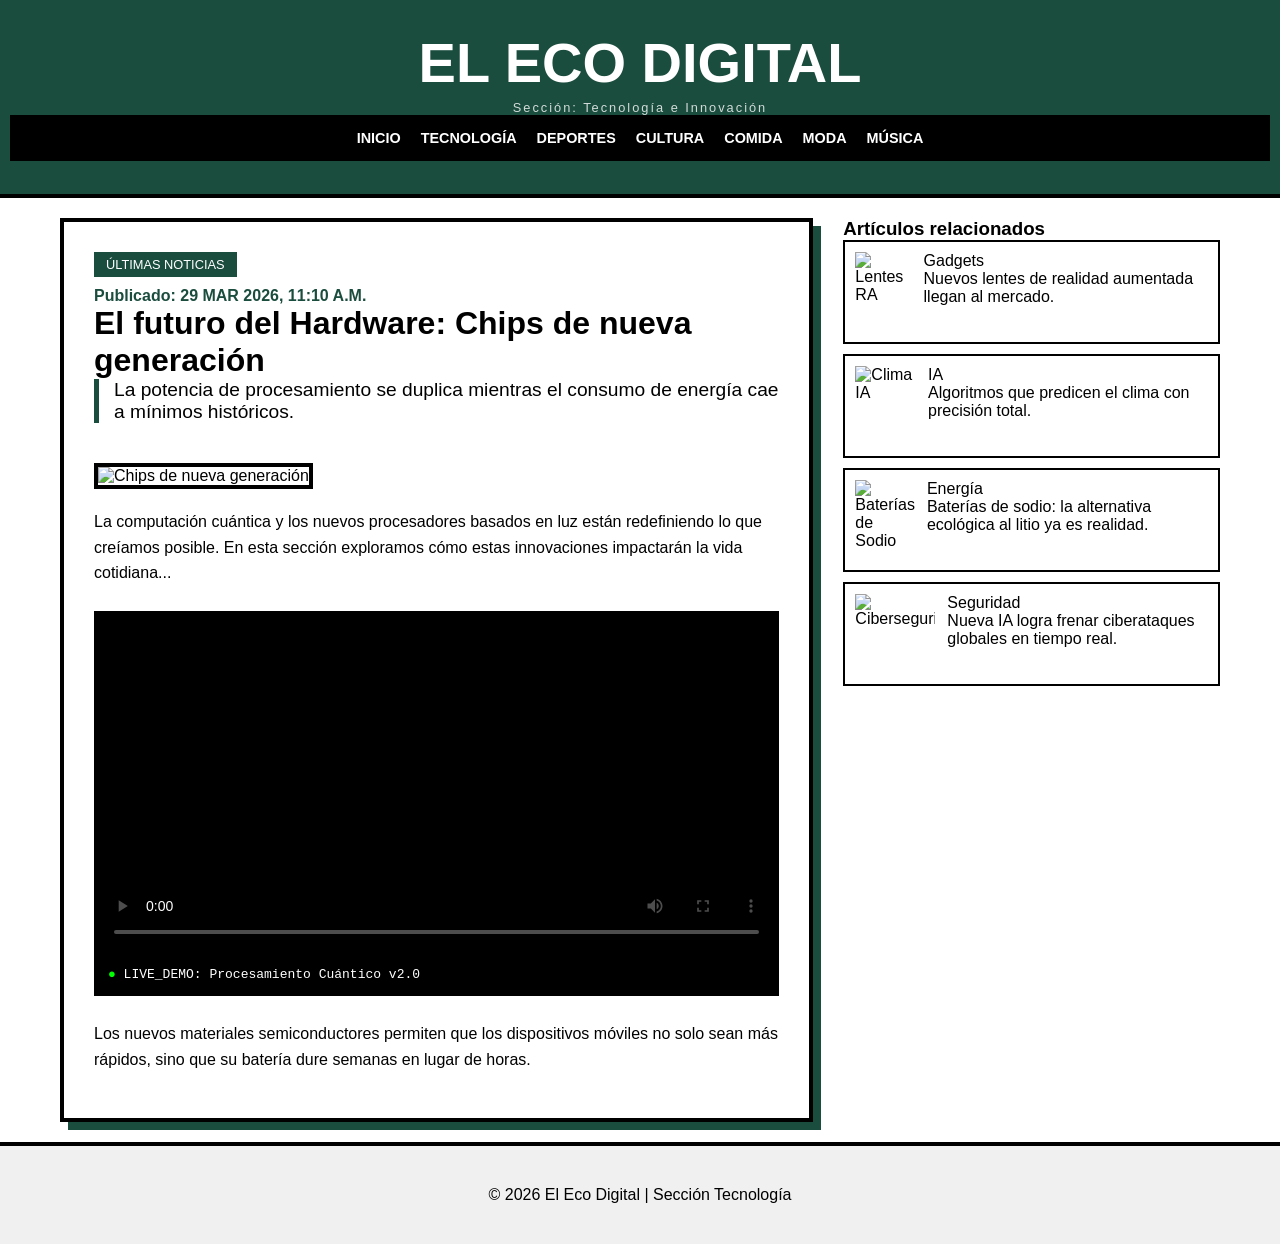
==== commit cfe898c0: "Update index.html" ====
--- a/index.html
+++ b/index.html
@@ -77,6 +77,27 @@
                     </div>
                </div>
            </a>
+
+           <a href="baterias.html" class="mini-noticia-link">
+               <div class="mini-noticia">
+                    <img src="https://unsplash.com" alt="Baterías de Sodio">
+                    <div class="mini-info">
+                        <span class="tag-mini">Energía</span>
+                        <p class="titulo-relacionado">Baterías de sodio: la alternativa ecológica al litio ya es realidad.</p>
+                    </div>
+               </div>
+           </a>
+
+           <!-- Nueva Noticia Relacionada 2 -->
+           <a href="ciberseguridad.html" class="mini-noticia-link">
+               <div class="mini-noticia">
+                    <img src="https://unsplash.com" alt="Ciberseguridad">
+                    <div class="mini-info">
+                        <span class="tag-mini">Seguridad</span>
+                        <p class="titulo-relacionado">Nueva IA logra frenar ciberataques globales en tiempo real.</p>
+                    </div>
+               </div>
+           </a>
         </aside>
     </div>
 
--- a/style.css
+++ b/style.css
@@ -26,11 +26,11 @@
     border-bottom: var(--border-thickness) solid var(--vandal-black);
     padding: 30px 10px;
     text-align: center;
-    position: relative; /* Necesario para posicionar el botón hamburguesa */
+    position: relative;
 }
 
 header h1 {
-    font-size: clamp(1.8rem, 5vw, 3.5rem); /* Tamaño fluido */
+    font-size: clamp(1.8rem, 5vw, 3.5rem);
     color: #fff;
     text-transform: uppercase;
 }
@@ -43,9 +43,9 @@
     opacity: 0.8;
 }
 
-/* MENÚ HAMBURGUESA: Solo para móviles */
+/* MENÚ HAMBURGUESA: Solo móvil */
 .menu-toggle {
-    display: none; /* Oculto en PC por defecto */
+    display: none; 
     background: none;
     border: none;
     cursor: pointer;
@@ -62,7 +62,7 @@
     border: 1px solid var(--vandal-black);
 }
 
-/* NAVEGACIÓN PC (Horizontal) */
+/* NAVEGACIÓN PC */
 nav {
     background-color: var(--vandal-black);
     display: flex;
@@ -81,11 +81,9 @@
     transition: color 0.2s;
 }
 
-nav a:hover {
-    color: var(--main-green);
-}
-
-/* --- CONTENEDOR PRINCIPAL Y GRID --- */
+nav a:hover { color: var(--main-green); }
+
+/* --- CONTENEDOR Y NOTICIAS --- */
 .main-container {
     display: grid;
     grid-template-columns: 2fr 1fr;
@@ -95,22 +93,11 @@
     margin: 0 auto;
 }
 
-/* --- ARTÍCULOS Y NOTICIAS --- */
 .noticia-principal {
     border: var(--border-thickness) solid var(--vandal-black);
     padding: 30px;
     background: #fff;
     box-shadow: var(--shadow-size) var(--shadow-size) 0px var(--main-green);
-}
-
-.noticia-cuerpo {
-    margin-bottom: 40px;
-}
-
-.noticia-secundaria {
-    margin-top: 40px;
-    border-top: 4px dashed var(--main-green);
-    padding-top: 25px;
 }
 
 .tag {
@@ -125,222 +112,119 @@
 .fecha-publicacion {
     color: var(--main-green);
     font-weight: bold;
-    font-size: 0.9rem;
     margin-top: 10px;
 }
 
 .img-noticia {
     width: 100%;
-    height: auto;
-    object-fit: cover;
     border: var(--border-thickness) solid var(--vandal-black);
     margin: 20px 0;
 }
 
 .subtitulo {
     font-size: 1.2rem;
-    line-height: 1.4;
     margin-bottom: 20px;
     border-left: 5px solid var(--main-green);
     padding-left: 15px;
 }
 
 .contenido-texto p {
-    font-family: 'Segoe UI', Tahoma, Geneva, Verdana, sans-serif;
-    font-weight: normal;
-    font-size: 1.1rem;
+    font-family: 'Segoe UI', sans-serif;
     line-height: 1.6;
     margin-bottom: 15px;
-    color: #333;
-}
-
-/* --- VIDEO ESTILO VANDAL --- */
+}
+
+/* --- VIDEO --- */
 .video-vandal {
     border: var(--border-thickness) solid var(--vandal-black);
     background-color: var(--vandal-black);
     margin: 25px 0;
-    box-shadow: var(--shadow-size) var(--shadow-size) 0px var(--main-green);
 }
 
 .video-footer {
     background-color: var(--vandal-black);
-    color: #ffffff;
+    color: #fff;
     padding: 10px;
-    font-family: 'Courier New', monospace;
-    font-size: 0.8rem;
-    border-top: 2px solid var(--main-green);
-}
-
-.live-dot {
-    color: #00ff00;
-    animation: blink 1s infinite;
-}
-
+    font-family: monospace;
+}
+
+.live-dot { color: #00ff00; animation: blink 1s infinite; }
 @keyframes blink { 0%, 100% { opacity: 1; } 50% { opacity: 0; } }
 
-/* --- AGENDA Y MARCADORES --- */
-.agenda-vandal {
-    margin-top: 40px;
-    background: #f0f0f0;
-    padding: 20px;
-    border: var(--border-thickness) solid #000;
-    box-shadow: var(--shadow-size) var(--shadow-size) 0px var(--main-green);
-}
-
-.agenda-vandal h3 {
-    text-transform: uppercase;
-    margin-bottom: 15px;
-    font-size: 1.8rem;
-    border-bottom: 2px solid #000;
-}
-
-.lista-marcadores, .lista-populares {
-    list-style: none;
-}
-
-.lista-marcadores li {
-    background: #fff;
-    border-left: 5px solid var(--main-green);
-    margin-bottom: 10px;
-    padding: 12px;
-    font-weight: bold;
-    display: flex;
-    align-items: center;
-    border-bottom: 1px solid #ddd;
-}
-
-.lista-marcadores li::before {
-    content: '⚡';
-    margin-right: 10px;
-}
-
-/* --- BARRA LATERAL (RELACIONADOS) --- */
-.mini-noticia-link {
-    text-decoration: none;
-    color: inherit;
-}
-
+/* --- RELACIONADOS --- */
 .mini-noticia {
     display: flex;
     gap: 12px;
-    border: 2px solid var(--vandal-black);
+    border: 2px solid #000;
     padding: 10px;
-    background: #fff;
     margin-bottom: 10px;
-    transition: transform 0.2s;
-}
-
-.mini-noticia:hover {
-    transform: translateX(5px);
-    border-color: var(--main-green);
-}
-
-.mini-noticia img {
-    width: 80px;
-    height: 80px;
-    object-fit: cover;
-    border: 1px solid var(--vandal-black);
-    flex-shrink: 0;
-}
-
-.tag-mini {
-    font-size: 0.6rem;
-    background: #000;
-    color: #fff;
-    padding: 2px 5px;
-    text-transform: uppercase;
-    display: inline-block;
-}
-
-.titulo-relacionado {
-    font-size: 0.85rem;
-    line-height: 1.2;
-    margin-top: 5px;
-}
-
-/* --- FOOTER --- */
-footer {
-    text-align: center;
-    padding: 40px 20px;
-    background: #f0f0f0;
-    border-top: var(--border-thickness) solid #000;
-    margin-top: 50px;
-    font-size: 0.9rem;
-}
-
+}
+
+.mini-noticia img { width: 80px; height: 80px; object-fit: cover; }
+.mini-noticia-link { text-decoration: none; color: inherit; }
+
+/* --- DISEÑO MÓVIL --- */
 @media (max-width: 768px) {
     header {
-        position: relative !important; /* Base para el menú flotante */
+        position: relative !important;
         display: flex;
         flex-direction: column;
         align-items: center;
-        z-index: 1000;
+        padding: 25px 15px;
     }
 
     .menu-toggle {
         display: flex !important;
         position: absolute !important;
         right: 15px;
-        top: 25px; /* Ajusta según la altura de tu header */
+        top: 25px;
         z-index: 1002;
     }
 
-    /* LA VENTANA FLOTANTE */
     nav {
         display: none; 
         flex-direction: column;
-        
-        /* Esto lo saca del flujo y lo hace flotar */
         position: absolute !important; 
-        top: 100% !important; /* Justo debajo del borde verde del header */
-        right: 10px !important;
+        top: 80px !important; /* Ajustado para flotar bajo el header */
+        right: 15px !important;
         left: auto !important;
-        
         width: 180px !important;
-        background-color: var(--vandal-black) !important;
+        background-color: rgba(0, 0, 0, 0.95) !important;
         border: 3px solid var(--main-green) !important;
-        
-        /* Z-INDEX ALTÍSIMO para estar sobre las noticias */
         z-index: 9999 !important; 
+        box-shadow: 8px 8px 0px rgba(0,0,0,0.8);
         padding: 5px 0;
-        box-shadow: 8px 8px 0px rgba(0,0,0,0.9);
-    }
-
-    nav.active {
-        display: flex !important;
-        animation: vandalPop 0.2s ease-out;
-    }
+    }
+
+    nav.active { display: flex !important; animation: vandalPop 0.2s ease-out; }
 
     nav a {
         padding: 12px 15px;
+        border-bottom: 1px solid #333;
+        font-size: 0.85rem;
+        color: #fff !important;
+        width: 100%;
         text-align: left;
-        border-bottom: 1px solid #333;
-        font-size: 0.9rem;
-        color: #fff !important;
-        text-transform: uppercase;
-        width: 100%;
-        display: block;
-    }
-
-    /* Asegura que el contenedor de noticias no suba ni se mueva */
+    }
+
     .main-container {
-        display: block !important;
+        grid-template-columns: 1fr;
+        padding: 15px;
         position: relative;
-        z-index: 1; /* Nivel bajo */
-    }
-
-    header h1 {
-        font-size: 1.5rem;
-    }
-}
-/* Animación tipo ventana emergente */
+        z-index: 1;
+    }
+
+    header h1 { font-size: 1.5rem; }
+}
+
 @keyframes vandalPop {
-    from { 
-        opacity: 0; 
-        transform: scale(0.95) translateY(-10px); 
-    }
-    to { 
-        opacity: 1; 
-        transform: scale(1) translateY(0); 
-    }
-}
+    from { opacity: 0; transform: scale(0.95) translateY(-10px); }
+    to { opacity: 1; transform: scale(1) translateY(0); }
+}
+
+footer {
+    text-align: center;
+    padding: 40px;
+    background: #f0f0f0;
+    border-top: 4px solid #000;
+}
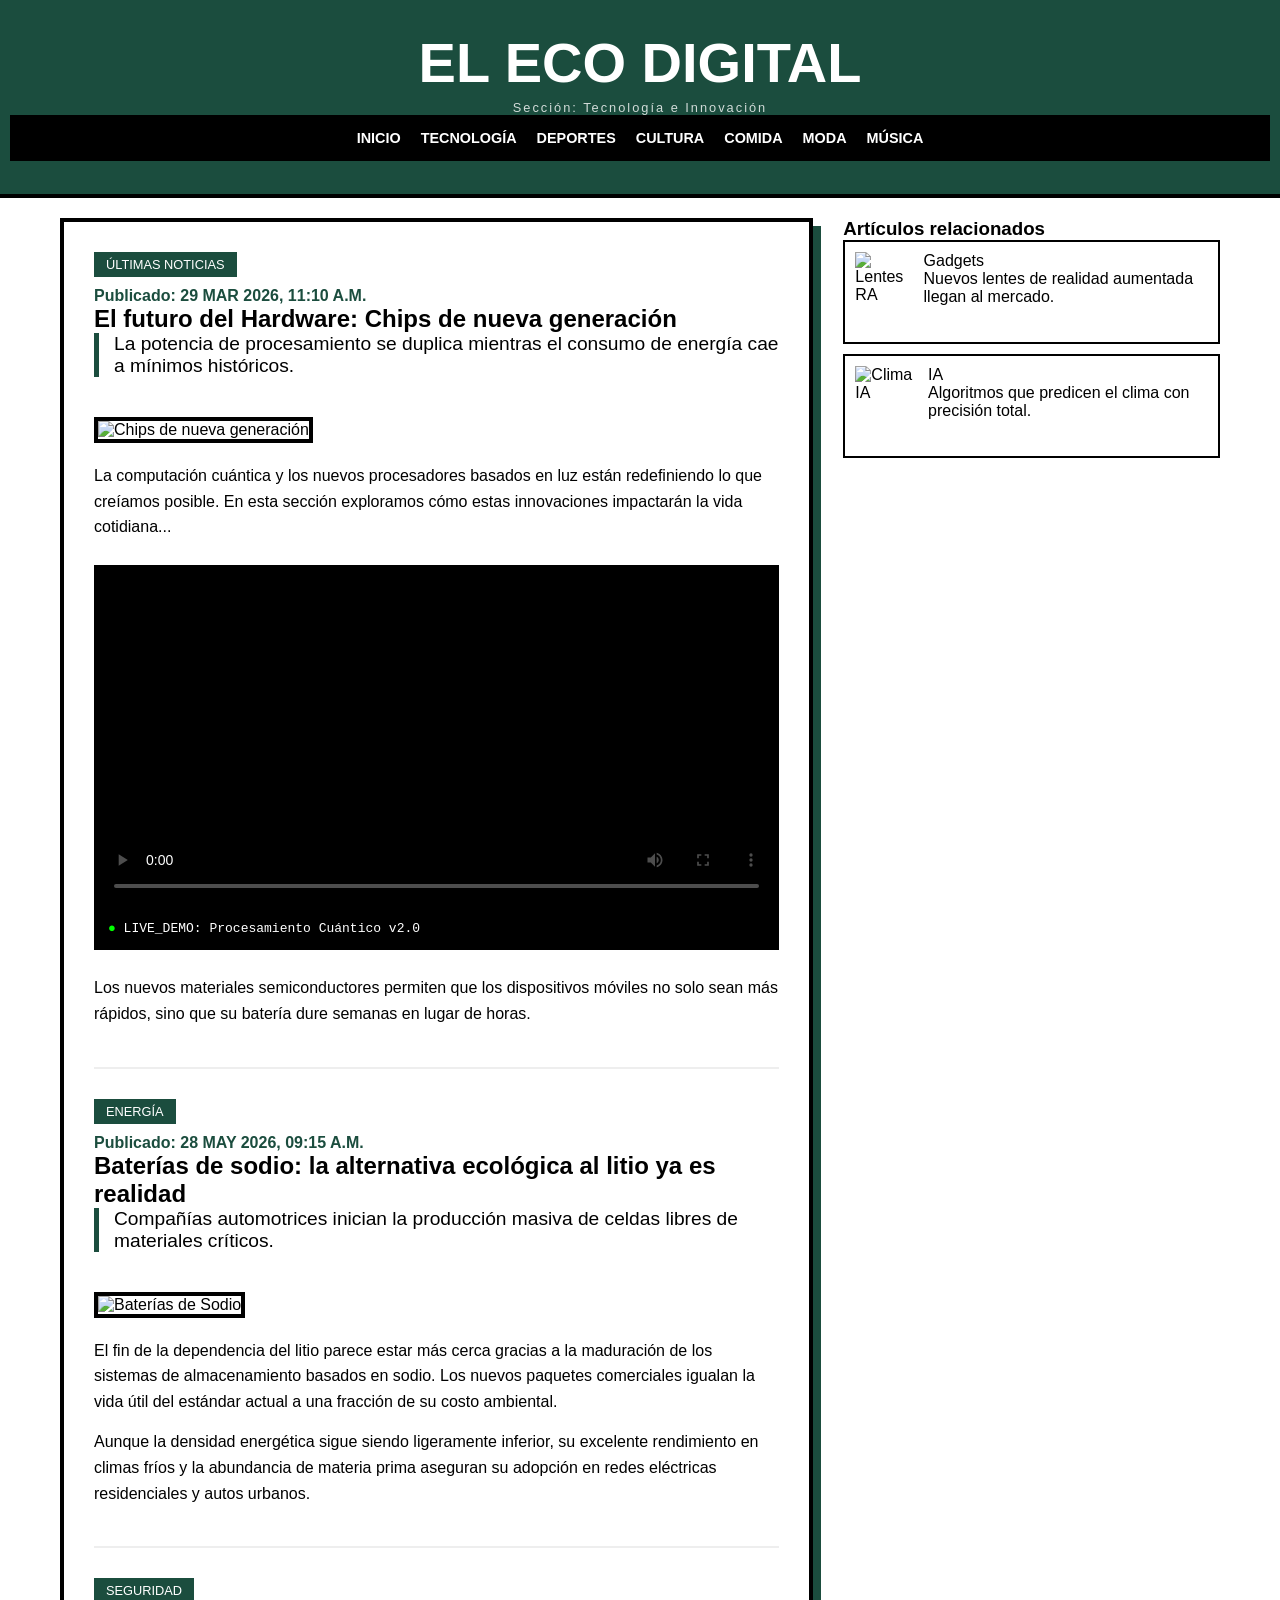
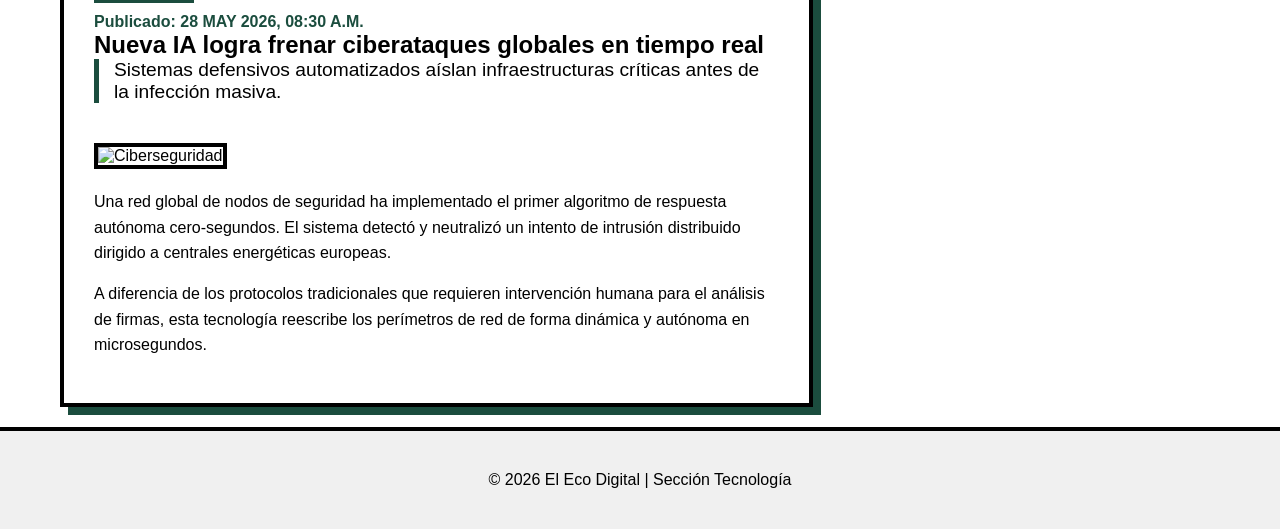
==== commit 9dadeb5a: "Update index.html" ====
--- a/index.html
+++ b/index.html
@@ -30,29 +30,64 @@
 
     <div class="main-container">
         <main class="noticia-principal">
-            <span class="tag">Últimas Noticias</span>
-            <p class="fecha-publicacion">Publicado: 29 MAR 2026, 11:10 A.M.</p>
-            
-            <h1>El futuro del Hardware: Chips de nueva generación</h1>
-            <p class="subtitulo">La potencia de procesamiento se duplica mientras el consumo de energía cae a mínimos históricos.</p>
-            
-            <img src="https://ecosistemastartup.com/wp-content/uploads/2026/03/chips-ia-2026-samsung-nvidia-amd-scaled.jpg" alt="Chips de nueva generación" class="img-noticia">
-            
-            <div class="contenido-texto">
-                <p>La computación cuántica y los nuevos procesadores basados en luz están redefiniendo lo que creíamos posible. En esta sección exploramos cómo estas innovaciones impactarán la vida cotidiana...</p>
+            <!-- NOTICIA PRINCIPAL ORIGINAL -->
+            <article class="noticia-bloque-completo">
+                <span class="tag">Últimas Noticias</span>
+                <p class="fecha-publicacion">Publicado: 29 MAR 2026, 11:10 A.M.</p>
+                
+                <h1>El futuro del Hardware: Chips de nueva generación</h1>
+                <p class="subtitulo">La potencia de procesamiento se duplica mientras el consumo de energía cae a mínimos históricos.</p>
+                
+                <img src="https://ecosistemastartup.com/wp-content/uploads/2026/03/chips-ia-2026-samsung-nvidia-amd-scaled.jpg" alt="Chips de nueva generación" class="img-noticia">
+                
+                <div class="contenido-texto">
+                    <p>La computación cuántica y los nuevos procesadores basados en luz están redefiniendo lo que creíamos posible. En esta sección exploramos cómo estas innovaciones impactarán la vida cotidiana...</p>
 
-                <div class="video-vandal">
-                    <video width="100%" controls poster="https://img.freepik.com/fotos-premium/fondo-tecnologia-futurista-microchip-ia-procesador-central-ia-generativa_1022452-16345.jpg">
-                        <source src="https://www.w3schools.com/html/mov_bbb.mp4" type="video/mp4">
-                        Tu navegador no soporta el video.
-                    </video>
-                    <div class="video-footer">
-                        <span class="live-dot">●</span> LIVE_DEMO: Procesamiento Cuántico v2.0
+                    <div class="video-vandal">
+                        <video width="100%" controls poster="https://img.freepik.com/fotos-premium/fondo-tecnologia-futurista-microchip-ia-procesador-central-ia-generativa_1022452-16345.jpg">
+                            <source src="https://www.w3schools.com/html/mov_bbb.mp4" type="video/mp4">
+                            Tu navegador no soporta el video.
+                        </video>
+                        <div class="video-footer">
+                            <span class="live-dot">●</span> LIVE_DEMO: Procesamiento Cuántico v2.0
+                        </div>
                     </div>
+
+                    <p>Los nuevos materiales semiconductores permiten que los dispositivos móviles no solo sean más rápidos, sino que su batería dure semanas en lugar de horas.</p>
                 </div>
+            </article>
 
-                <p>Los nuevos materiales semiconductores permiten que los dispositivos móviles no solo sean más rápidos, sino que su batería dure semanas en lugar de horas.</p>
-            </div>
+            <!-- NUEVA NOTICIA 1 (ABAJO DE LA PRINCIPAL) -->
+            <article class="noticia-bloque-completo" style="margin-top: 40px; border-top: 2px solid #eee; padding-top: 30px;">
+                <span class="tag">Energía</span>
+                <p class="fecha-publicacion">Publicado: 28 MAY 2026, 09:15 A.M.</p>
+                
+                <h2>Baterías de sodio: la alternativa ecológica al litio ya es realidad</h2>
+                <p class="subtitulo">Compañías automotrices inician la producción masiva de celdas libres de materiales críticos.</p>
+                
+                <img src="https://unsplash.com" alt="Baterías de Sodio" class="img-noticia">
+                
+                <div class="contenido-texto">
+                    <p>El fin de la dependencia del litio parece estar más cerca gracias a la maduración de los sistemas de almacenamiento basados en sodio. Los nuevos paquetes comerciales igualan la vida útil del estándar actual a una fracción de su costo ambiental.</p>
+                    <p>Aunque la densidad energética sigue siendo ligeramente inferior, su excelente rendimiento en climas fríos y la abundancia de materia prima aseguran su adopción en redes eléctricas residenciales y autos urbanos.</p>
+                </div>
+            </article>
+
+            <!-- NUEVA NOTICIA 2 (ABAJO DE LA PRINCIPAL) -->
+            <article class="noticia-bloque-completo" style="margin-top: 40px; border-top: 2px solid #eee; padding-top: 30px;">
+                <span class="tag">Seguridad</span>
+                <p class="fecha-publicacion">Publicado: 28 MAY 2026, 08:30 A.M.</p>
+                
+                <h2>Nueva IA logra frenar ciberataques globales en tiempo real</h2>
+                <p class="subtitulo">Sistemas defensivos automatizados aíslan infraestructuras críticas antes de la infección masiva.</p>
+                
+                <img src="https://unsplash.com" alt="Ciberseguridad" class="img-noticia">
+                
+                <div class="contenido-texto">
+                    <p>Una red global de nodos de seguridad ha implementado el primer algoritmo de respuesta autónoma cero-segundos. El sistema detectó y neutralizó un intento de intrusión distribuido dirigido a centrales energéticas europeas.</p>
+                    <p>A diferencia de los protocolos tradicionales que requieren intervención humana para el análisis de firmas, esta tecnología reescribe los perímetros de red de forma dinámica y autónoma en microsegundos.</p>
+                </div>
+            </article>
         </main>
 
         <aside class="relacionados">
@@ -74,27 +109,6 @@
                     <div class="mini-info">
                         <span class="tag-mini">IA</span>
                         <p class="titulo-relacionado">Algoritmos que predicen el clima con precisión total.</p>
-                    </div>
-               </div>
-           </a>
-
-           <a href="baterias.html" class="mini-noticia-link">
-               <div class="mini-noticia">
-                    <img src="https://unsplash.com" alt="Baterías de Sodio">
-                    <div class="mini-info">
-                        <span class="tag-mini">Energía</span>
-                        <p class="titulo-relacionado">Baterías de sodio: la alternativa ecológica al litio ya es realidad.</p>
-                    </div>
-               </div>
-           </a>
-
-           <!-- Nueva Noticia Relacionada 2 -->
-           <a href="ciberseguridad.html" class="mini-noticia-link">
-               <div class="mini-noticia">
-                    <img src="https://unsplash.com" alt="Ciberseguridad">
-                    <div class="mini-info">
-                        <span class="tag-mini">Seguridad</span>
-                        <p class="titulo-relacionado">Nueva IA logra frenar ciberataques globales en tiempo real.</p>
                     </div>
                </div>
            </a>
@@ -122,3 +136,4 @@
     </script>
 </body>
 </html>
+
